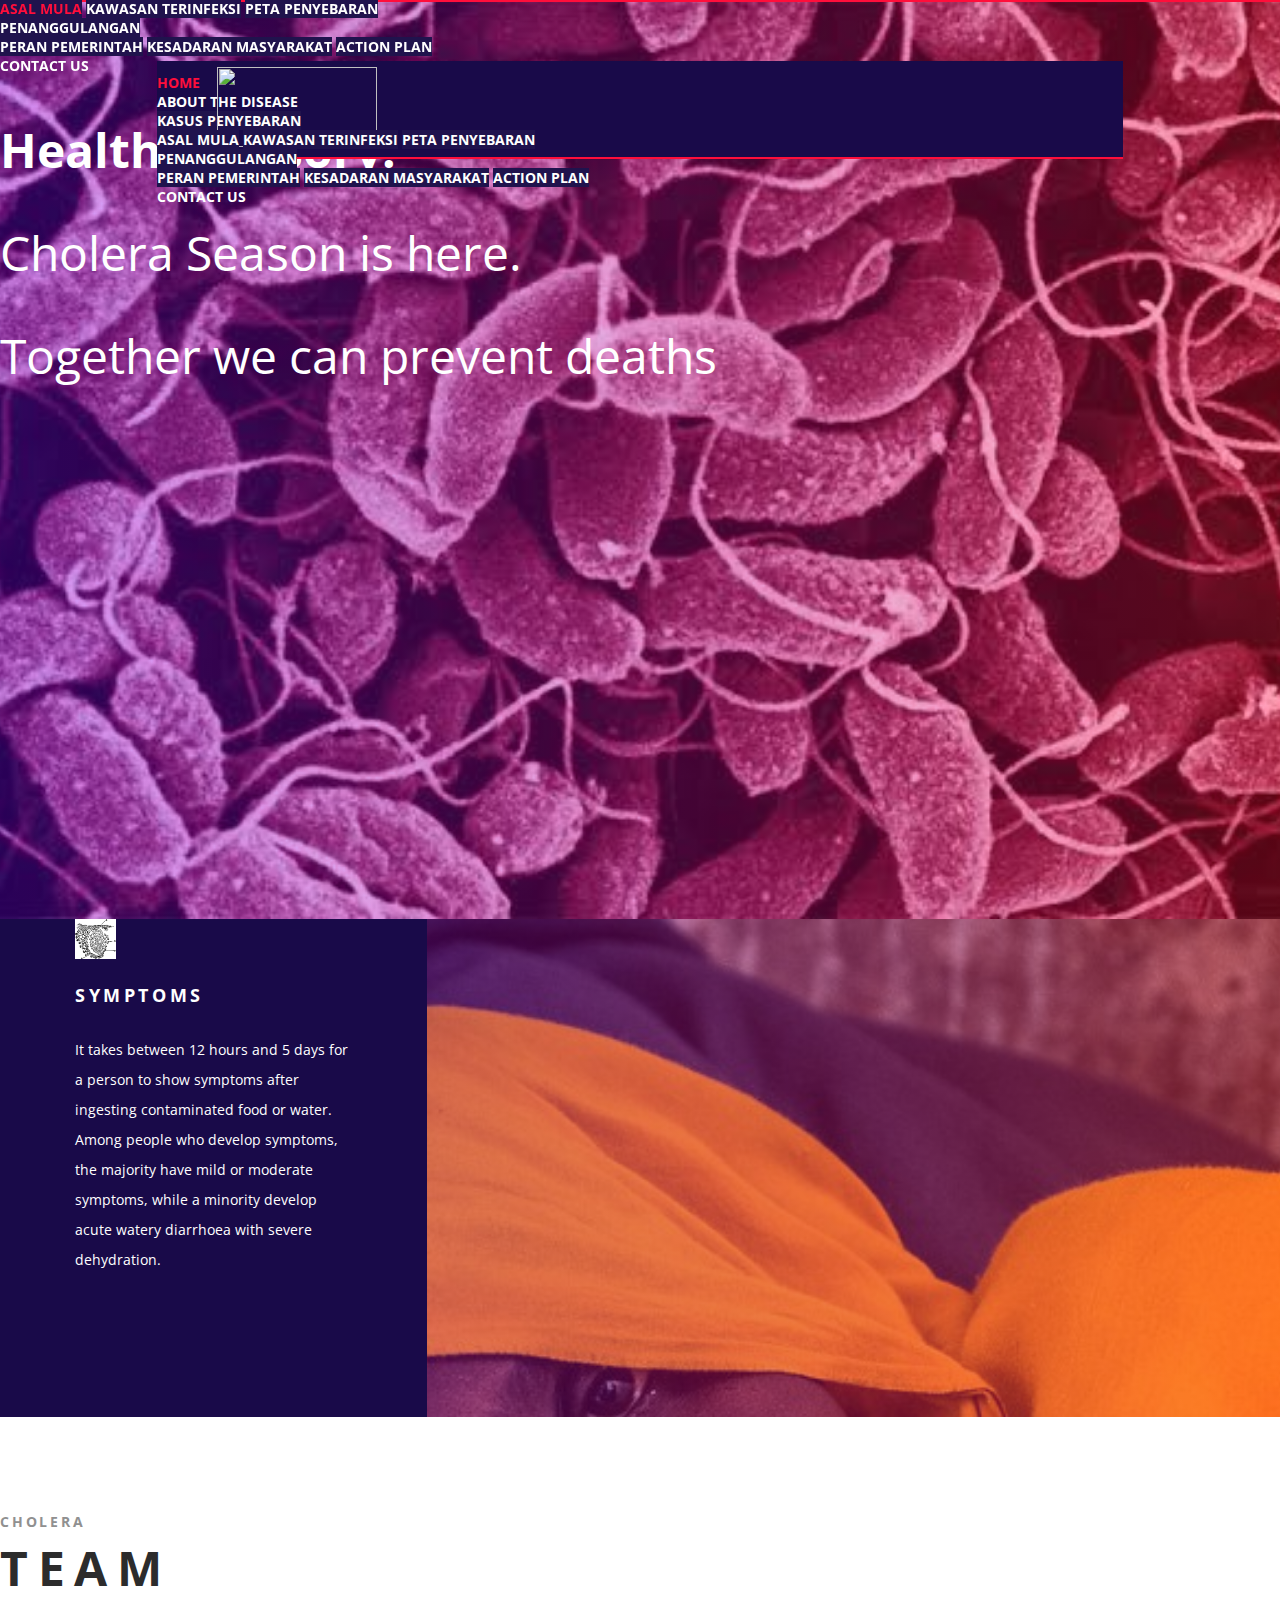
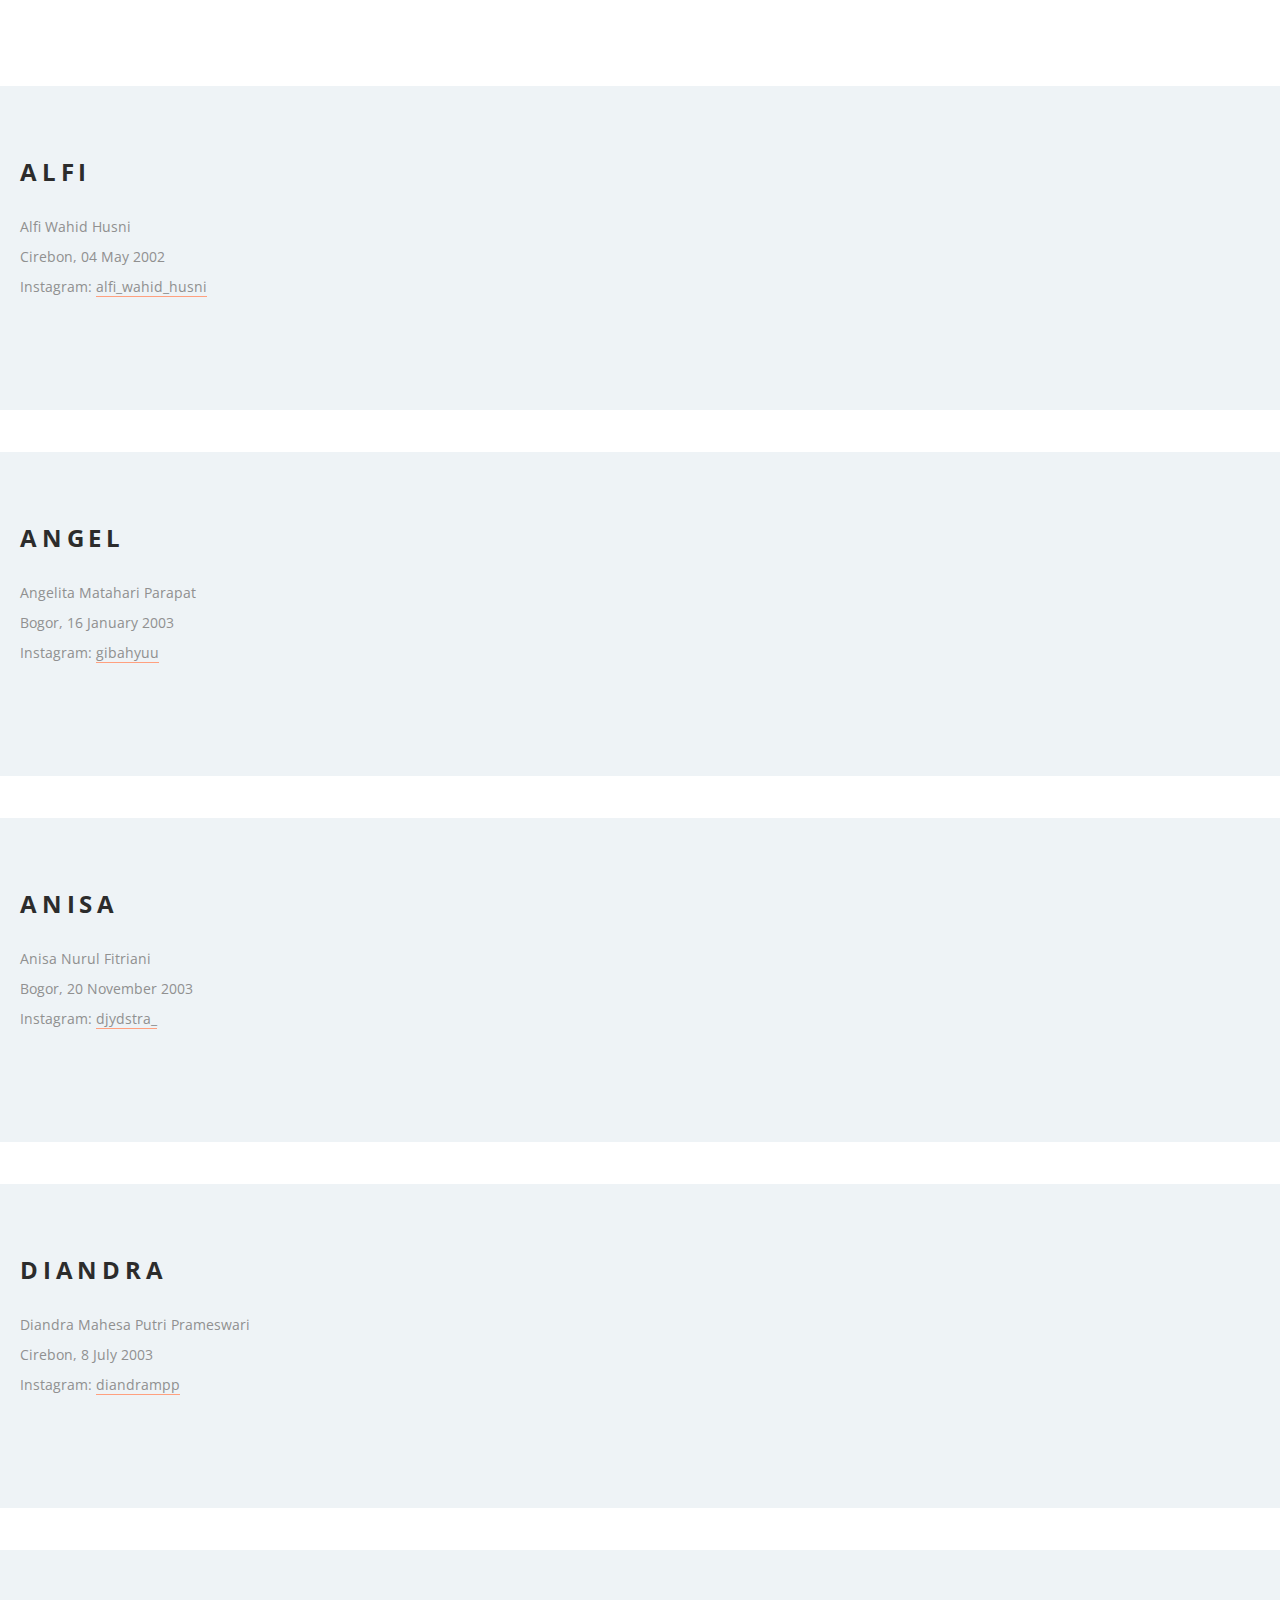
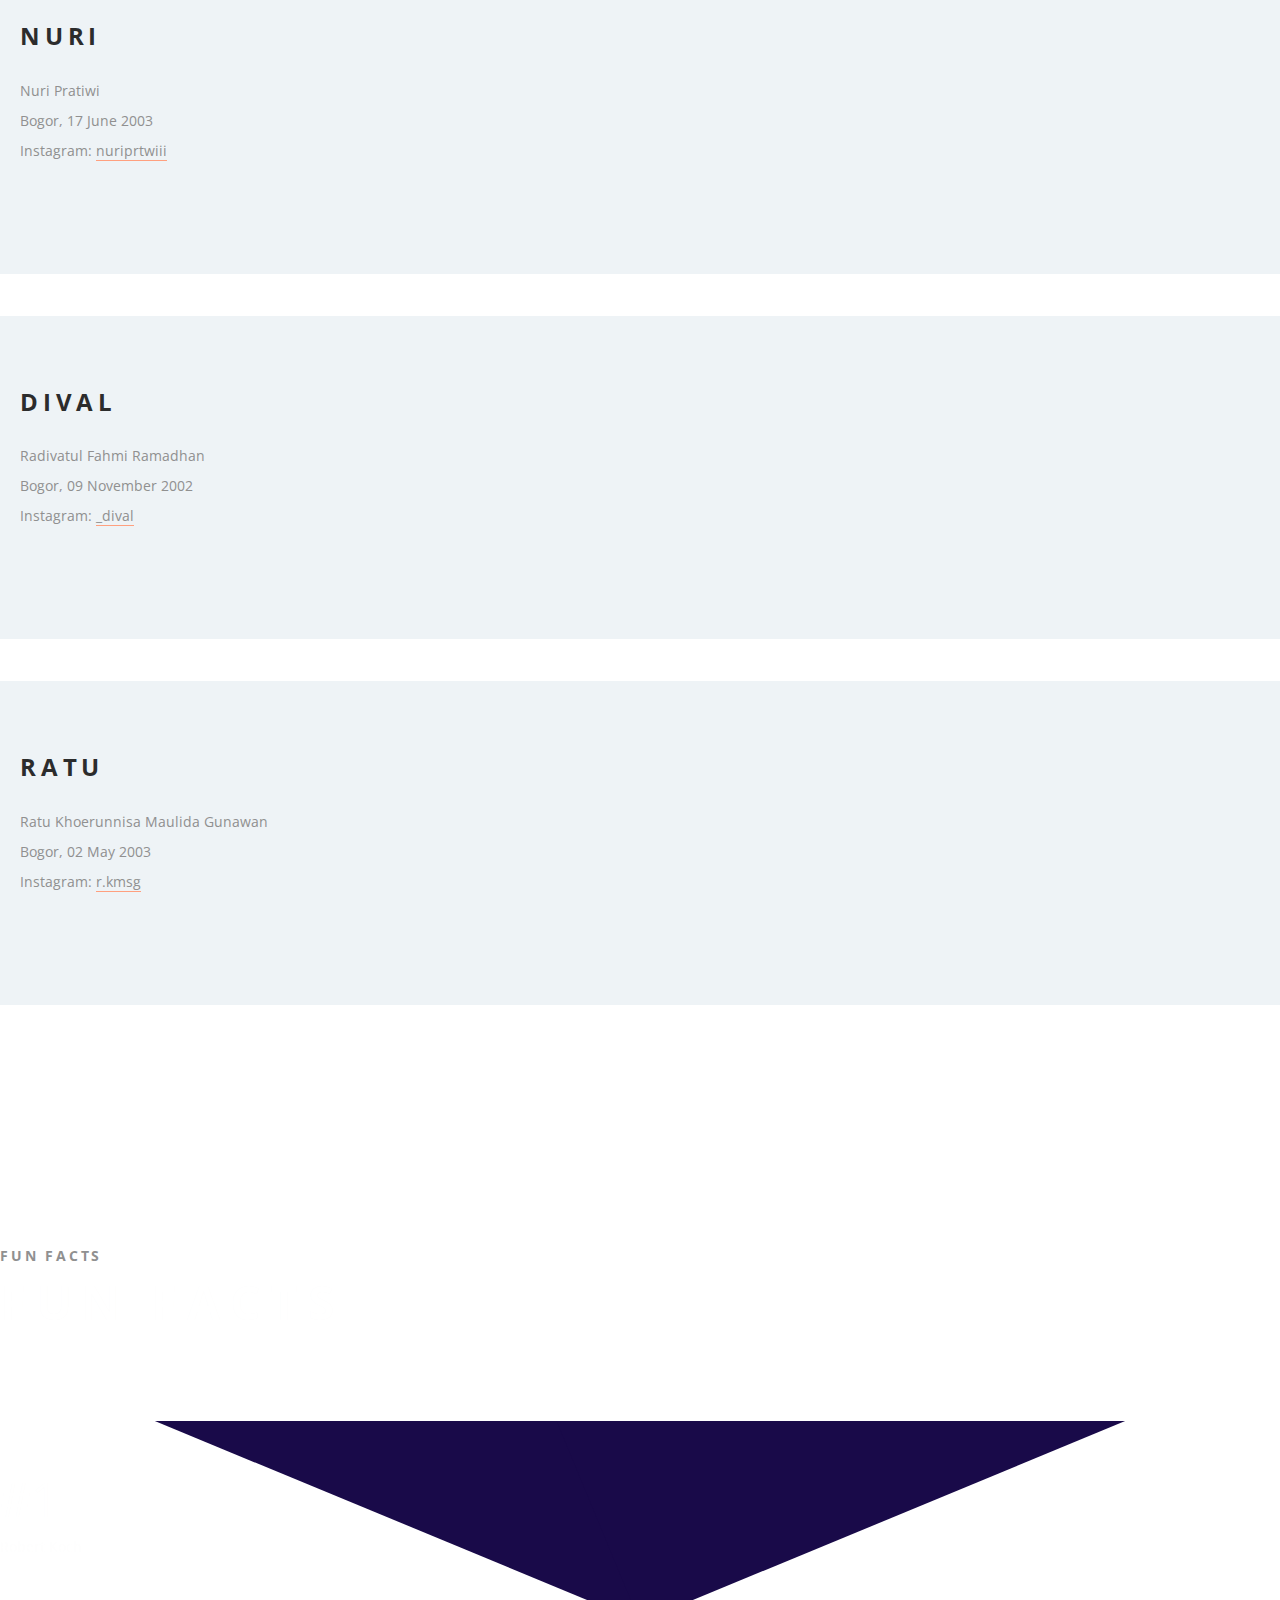
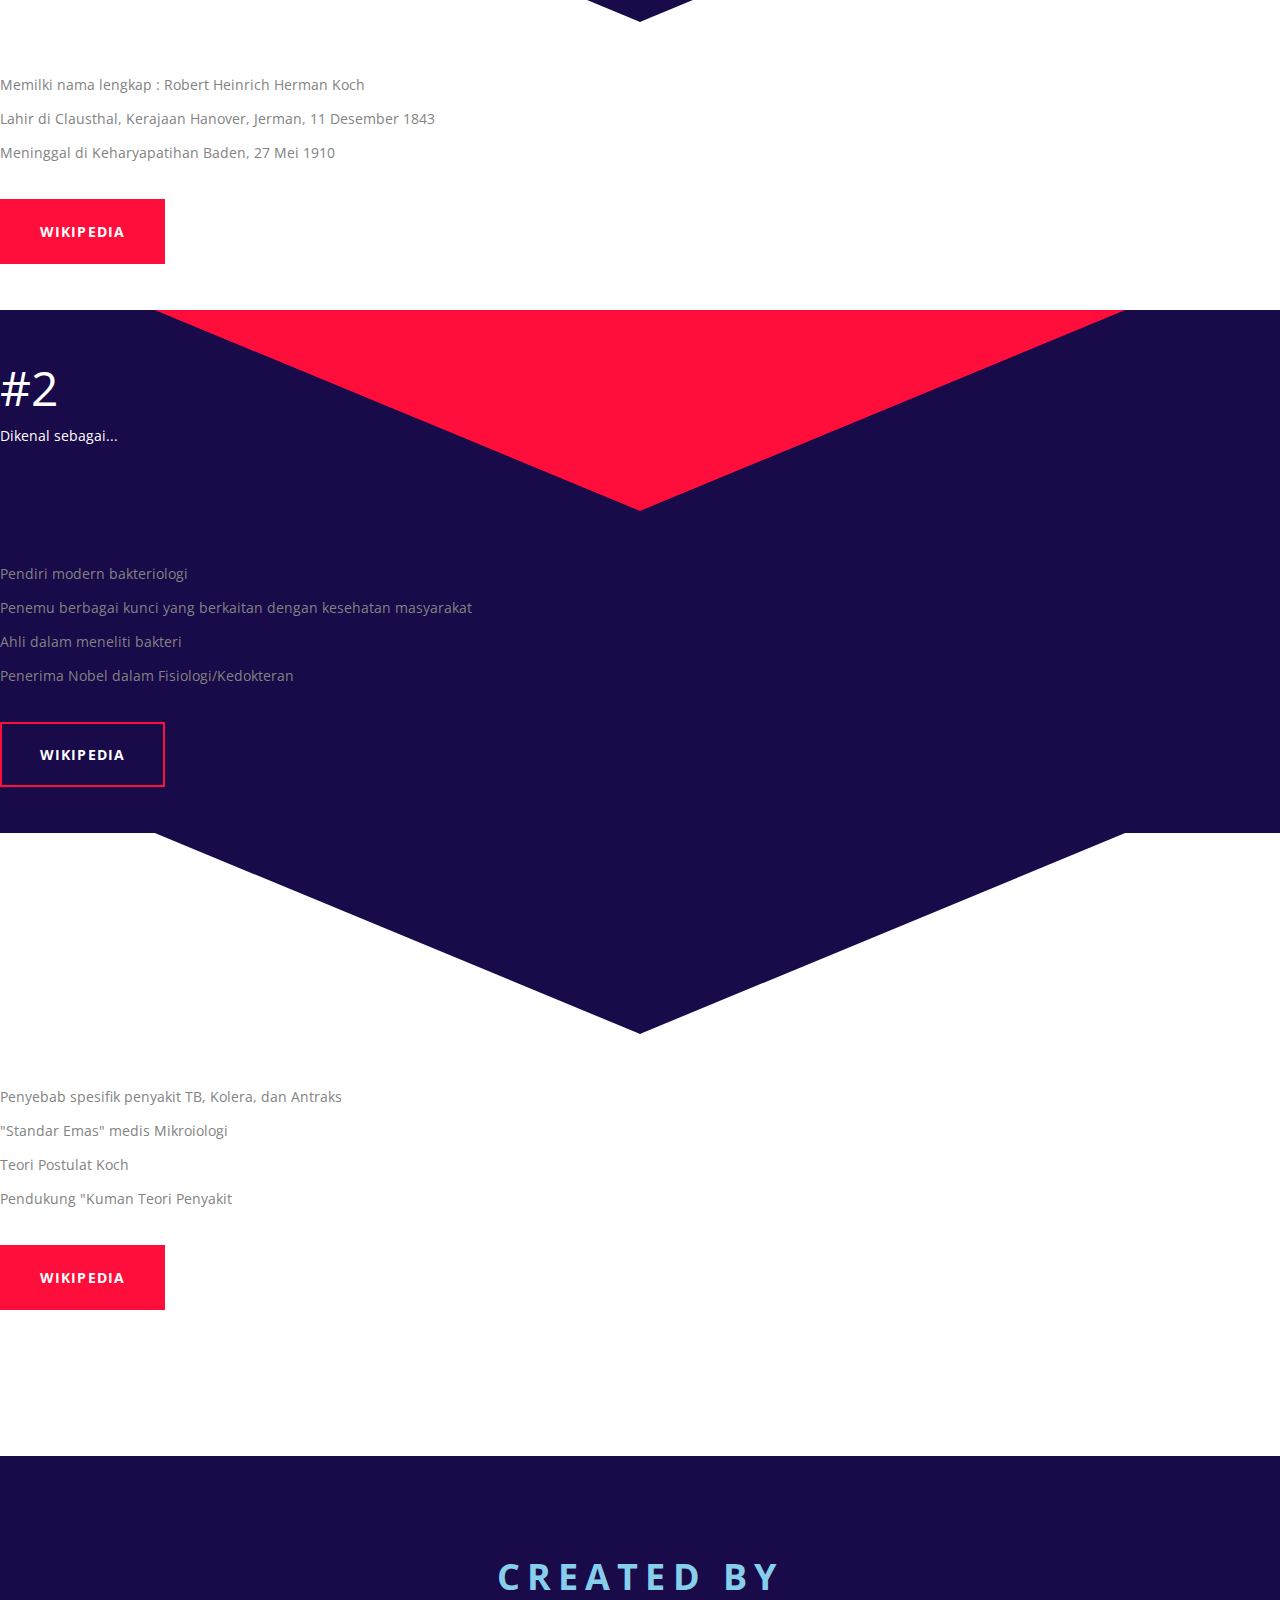
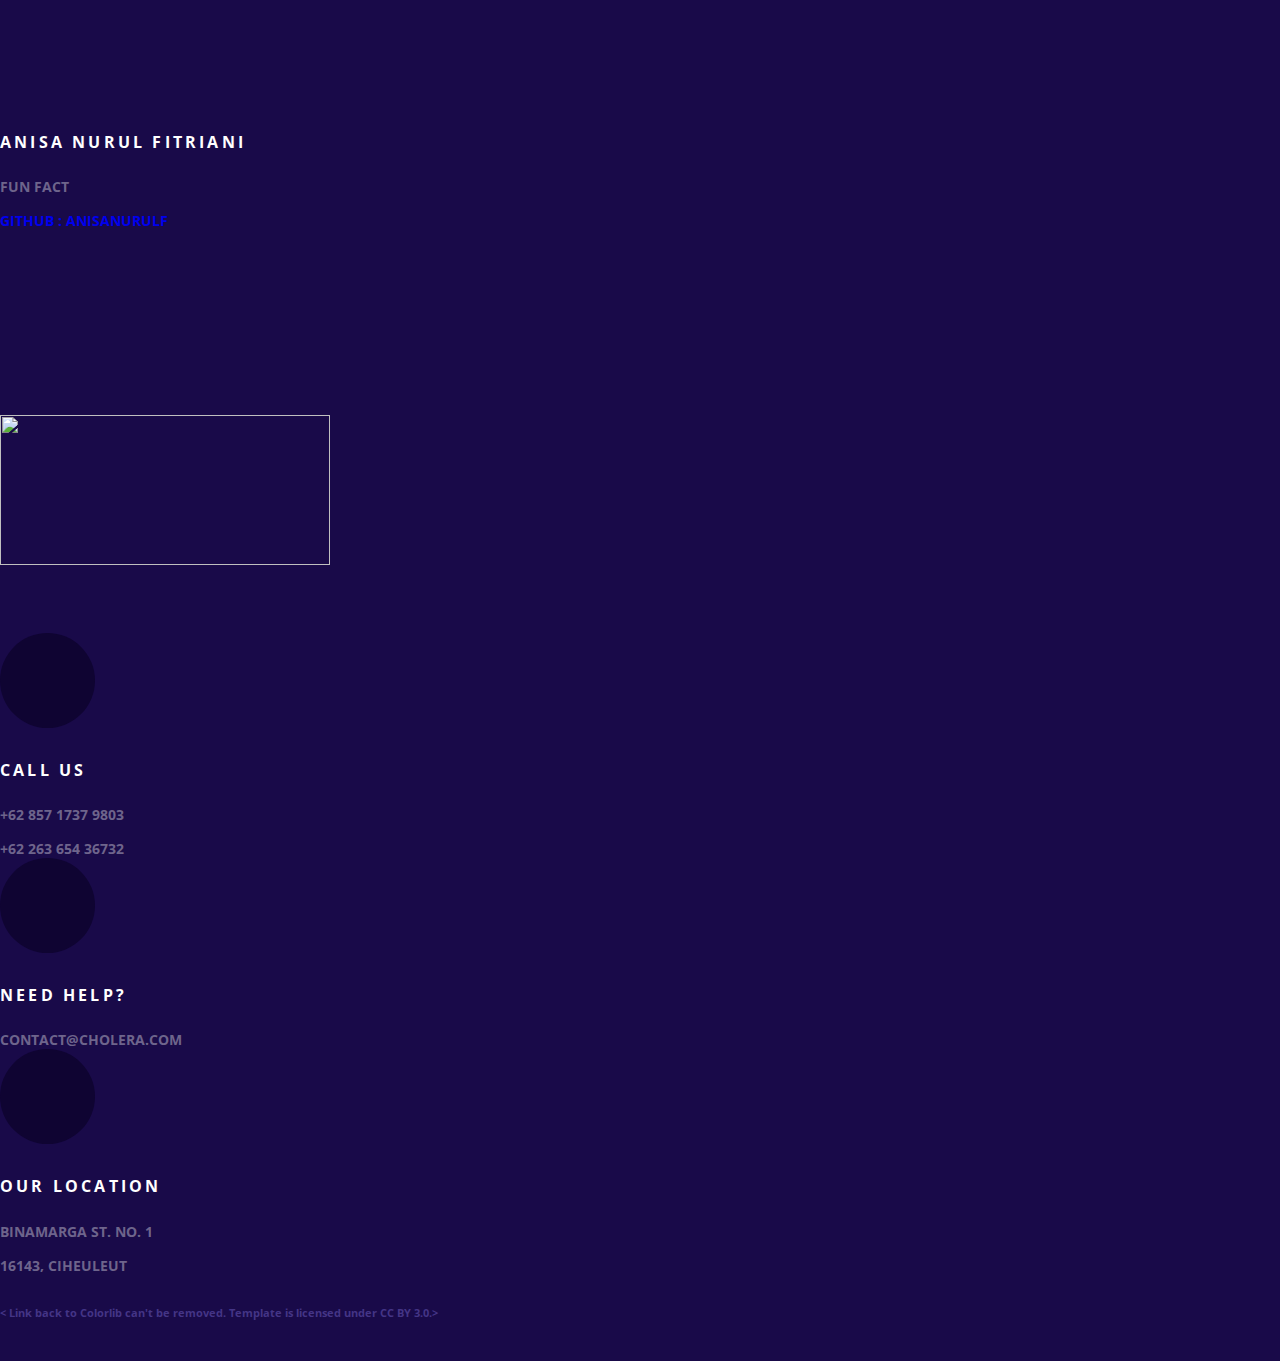
==== index.html @ d87dad6c "Update index.html" ====
<!DOCTYPE html>
<html lang="en">
<head>
<title>Cholera Disease</title>
<meta charset="utf-8">
<meta http-equiv="X-UA-Compatible" content="IE=edge">
<meta name="description" content="Sportify template project">
<meta name="viewport" content="width=device-width, initial-scale=1">
<link rel="stylesheet" type="text/css" href="styles/bootstrap-4.1.2/bootstrap.min.css">
<link href="plugins/font-awesome-4.7.0/css/font-awesome.min.css" rel="stylesheet" type="text/css">
<link rel="stylesheet" type="text/css" href="plugins/OwlCarousel2-2.3.4/owl.carousel.css">
<link rel="stylesheet" type="text/css" href="plugins/OwlCarousel2-2.3.4/owl.theme.default.css">
<link rel="stylesheet" type="text/css" href="plugins/OwlCarousel2-2.3.4/animate.css">
<link rel="stylesheet" type="text/css" href="styles/main_styles.css">
<link rel="stylesheet" type="text/css" href="styles/responsive.css">
</head>
<body>

<div class="super_container">
	
	<!-- Header -->

	<header class="header">
		<div class="header_wrap d-flex flex-row align-items-center justify-content-center">
			
			<!-- Logo -->
			<div class="logo"><a href="#"><img src="images/logo.png" style="height:80px;width:160px"> </a></div>

		
			<!-- Main Nav -->
			<nav class="main_nav">
				<ul class="d-flex flex-row align-items-center justify-content-center">
					<li class="active"><a href="index.html">Home</a></li>
					<li><a href="gejala wabah pencegahan dan pengobatan.html">About the Disease</a></li>
					<li class="nav-item dropdown"><a class="nav-link dropdown-toggle" data-toggle="dropdown" href="#">Kasus Penyebaran</a>
						<div class="dropdown-menu">
							<a class="dropdown-item" href="kasus penyebaran.html" >Asal Mula</a>
							<a class="dropdown-item" href="kawasan terinfeksi.html" >Kawasan Terinfeksi</a>
							<a class="dropdown-item" href="peta wilayah penyebaran.html" >Peta Penyebaran</a>
					<li class="nav-item dropdown"><a class="nav-link dropdown-toggle" data-toggle="dropdown" href="#">Penanggulangan</a>
						<div class="dropdown-menu">
							<a class="dropdown-item" href="penanggulangan2.html" >Peran Pemerintah</a>
							<a class="dropdown-item" href="penanggulangan.html" >Kesadaran Masyarakat</a>
							<a class="dropdown-item" href="penanggulangan3.html" >Action Plan</a>
					<li><a href="behindweb.html">Contact Us</a></li>
				</ul>
			</nav>

						<!-- Social -->
			<div class="social header_social">
				<ul class="d-flex flex-row align-items-center justify-content-start">
					
				</ul>
			</div>

			<!-- Hamburger -->
			<div class="hamburger ml-auto"><i class="fa fa-bars" aria-hidden="true"></i></div>

		</div>
	</header>

	<!-- Fixed Header -->

	<header class="fixed_header">
		<div class="header_wrap d-flex flex-row align-items-center justify-content-center">
			
			<!-- Logo -->
			<div class="logo"><a href="#"><img src="" alt=""></a></div>

			<!-- Main Nav -->
			<nav class="main_nav">
				<ul class="d-flex flex-row align-items-center justify-content-center">
					<li class="active"><a href="index.html">Home</a></li>
					<li><a href="gejala wabah pencegahan dan pengobatan.html">About the Disease</a></li>
					<li class="nav-item dropdown"><a class="nav-link dropdown-toggle" data-toggle="dropdown" href="#">Kasus Penyebaran</a>
						<div class="dropdown-menu">
							<a class="dropdown-item" href="kasus penyebaran.html" >Asal Mula</a>
							<a class="dropdown-item" href="kawasan terinfeksi.html" >Kawasan Terinfeksi</a>
							<a class="dropdown-item" href="peta wilayah penyebaran.html" >Peta Penyebaran</a>
					<li class="nav-item dropdown"><a class="nav-link dropdown-toggle" data-toggle="dropdown" href="#">Penanggulangan</a>
						<div class="dropdown-menu">
							<a class="dropdown-item" href="penanggulangan2.html" >Peran Pemerintah</a>
							<a class="dropdown-item" href="penanggulangan.html" >Kesadaran Masyarakat</a>
							<a class="dropdown-item" href="penanggulangan3.html" >Action Plan</a>
					<li><a href="behindweb.html">Contact Us</a></li>
				</ul>
			</nav>

			<!-- Social -->
			<div class="social header_social">
				<ul class="d-flex flex-row align-items-center justify-content-start">
					
				</ul>
			</div>

			<!-- Hamburger -->
			<div class="hamburger ml-auto"><i class="fa fa-bars" aria-hidden="true"></i></div>

		</div>
	</header>

	<!-- Menu -->

	<div class="menu">
		<div class="menu_door door_left"></div>
		<div class="menu_door door_right"></div>
		<div class="menu_content d-flex flex-column align-items-center justify-content-center">
			<div class="menu_close">close</div>
			<div class="menu_nav_container">
				<nav class="menu_nav text-center">
					<ul>
						<li><a href="index.html">Home</a></li>
					<li class="active"><a href="gejala wabah pencegahan dan pengobatan.html">About the  Disease</a></li>
					<li class="nav-item dropdown"><a class="nav-link dropdown-toggle" data-toggle="dropdown" href="#">Kasus Penyebaran</a>
						<div class="dropdown-menu">
							<a class="dropdown-item" href="kasus penyebaran.html" >Asal Mula</a>
							<a class="dropdown-item" href="kawasan terinfeksi.html" >Kawasan Terinfeksi</a>
							<a class="dropdown-item" href="peta wilayah penyebaran.html" >Peta Penyebaran</a>
					<li class="nav-item dropdown"><a class="nav-link dropdown-toggle" data-toggle="dropdown" href="#">Penanggulangan</a>
						<div class="dropdown-menu">
							<a class="dropdown-item" href="penanggulangan2.html" >Peran Pemerintah</a>
							<a class="dropdown-item" href="penanggulangan.html" >Kesadaran Masyarakat</a>
							<a class="dropdown-item" href="penanggulangan3.html" >Action Plan</a>
					<li><a href="behindweb.html">Contact Us</a></li>
					</ul>
				</nav>
			</div>
			<div class="social menu_social">
				<ul class="d-flex flex-row align-items-center justify-content-start">
					
				</ul>
			</div>
		</div>
	</div>


	<!-- Home -->

	<div class="home">
		
		<!-- Slider -->
		<div class="home_slider_container">
			<div class="owl-carousel owl-theme home_slider">
				
				<!-- Slide -->
				<div class="slide">
					<div class="background_image" style="background-image:url(images/images.jpeg-4.jpg)"></div>
					<div class="home_slider_overlay"></div>
					<div class="slide_wrap d-flex flex-column align-items-start justify-content-center">
						<div class="home_container">
							<div class="container">
								<div class="row">
									<div class="col">
										<div class="home_content active">
											<div class="home_subtitle"></div>
											<div class="home_title">
											<p><b><font size="9" color="white">Health Advisory:</b></font>
											<p><font size="7" color="white">Cholera Season is here.</p></font>
											<p><font size="7" color="white">Together we can prevent deaths</p></font>
											</div>
										</div>
									</div>
								</div>
							</div>
						</div>
					</div>
				</div>

				<!-- Slide -->
				<div class="slide">
					<div class="background_image" style="background-image:url(images/1_BGePkEvdGOGzGuoXQ1GuAw.jpeg.jpg)"></div>
					<div class="home_slider_overlay"></div>
					<div class="slide_wrap d-flex flex-column align-items-start justify-content-center">
						<div class="home_container">
							<div class="container">
								<div class="row">
									<div class="col">
										<div class="home_content">
													<div class="home_title">
												<p><b><font size="6.8" color="white"> About 885 million people are at risk</b></font> <font size="5" color="white"> for disease like diarrhea and cholera</p>
												<font size="5" color="white">According to a report in</font><font size="6.5" color="white"><b> Environmental Research Letters</p></b>
											</div>
										</div>
									</div>
								</div>
							</div>
						</div>
					</div>
				</div>

				<!-- Slide -->
				<div class="slide">
					<div class="background_image" style="background-image:url(images/images.jpeg-6.jpg)"></div>
					<div class="home_slider_overlay"></div>
					<div class="slide_wrap d-flex flex-column align-items-start justify-content-center">
						<div class="home_container">
							<div class="container">
								<div class="row">
									<div class="col">
										<div class="home_content">
											<div class="home_title">
												<p><b><font size="7" color="white"> Cholera is preventable an easely treated,</b></font></p>
												<p><font size="5" color="white">yet it infects millions of people each year </font></p>
												<p><font size="5" color="white">and causes up to 143000 deaths</font></p>
											</div>
										</div>
									</div>
								</div>
							</div>
						</div>
					</div>
				</div>

			</div>
		</div>

	</div>

		<!-- Intro -->



	<div class="intro">
		<div class="intro_boxes_wrap">
			<div class="d-flex flex-row align-items-start justify-content-start flex-wrap">
				
				<!-- Intro Box -->
				<div class="intro_box d-flex flex-column align-items-center justify-content-center text-center">
					<div class="intro_box_icon"><img width="100%" src="images/cholera_germ_25725_md-1.gif" alt=""></div>
					<div class="intro_box_title"><h3>Symptoms</h3></div>
					<div class="intro_box_text">
						<p>It takes between 12 hours and 5 days for a person to show symptoms after ingesting contaminated food or water. Among people who develop symptoms, the majority have mild or moderate symptoms, while a minority develop acute watery diarrhoea with severe dehydration.</p>
					</div>
				</div>

				<!-- Intro Box -->
				<div class="intro_box d-flex flex-column align-items-center justify-content-center text-center">
					<div class="intro_box_icon"><img width="100%" src="images/c_16767_lg.gif" alt=""></div>
					<div class="intro_box_title"><h3>Cholera</h3></div>
					<div class="intro_box_text">
						<p>An extremely virulent disease that can cause severe acute watery diarrhoea caused by ingestion of food or water contaminated with the bacterium Vibrio cholerae. This can lead to death within hours if left untreated.</p>
					</div>
				</div>

				<!-- Intro Box -->
				<div class="intro_box d-flex flex-column align-items-center justify-content-center text-center">
					<div class="intro_box_icon"><img width="100%" src="images/cholera_15704_md.gif" alt=""></div>
					<div class="intro_box_title"><h3>Cases</h3></div>
					<div class="intro_box_text">
						<p>Researchers have estimated that each year there are 1.3 million to 4.0 million cases of cholera, and 21 000 to 143 000 deaths worldwide due to cholera.</p>
					</div>
				</div>

			</div>
		</div>
	</div>
	<!-- CTA -->

	<!-- Classes -->

	<div class="classes">
		<div class="container">
			<div class="row">
				<div class="col">
					<div class="section_title_container text-center">
						<div class="section_subtitle">Cholera</div>
						<div class="section_title"><h1>TEAM</h1></div>
					</div>

					<!-- Classes Slider -->
					<div class="classes_slider_container">
						<div class="owl-carousel owl-theme classes_slider">
							
							<!-- Slide --> 
							<div>
								<div class="classes_slide_wrap">
									<div class="text-center">
										<div class="classes_title"><h3>Alfi</h3></div>
										<div class="classes_text">
											<p>Alfi Wahid Husni</p>
											<p>Cirebon, 04 May 2002</p>
											<P>Instagram: <a href="https://www.instagram.com/alfi_wahid_husni/?hl=en"> alfi_wahid_husni</P></a>
										</div>
										<div class="class_image"><img src="images/Alfi.jpg" alt=""></div>
									</div>
								</div>
							</div>

							<!-- Slide --> 
							<div>
								<div class="classes_slide_wrap">
									<div class="text-center">
										<div class="classes_title"><h3>Angel</h3></div>
										<div class="classes_text">
											<p>Angelita Matahari Parapat</p>
											<p>Bogor, 16 January 2003</p>
											<P>Instagram: <a href="https://www.instagram.com/gibahyuu/?hl=en"> gibahyuu</P></a>
										</div>
										<div class="class_image"><img src="images/angel.jpg" alt=""></div>
									</div>
								</div>
							</div>

							<!-- Slide --> 
							<div>
								<div class="classes_slide_wrap">
									<div class="text-center">
										<div class="classes_title"><h3>Anisa</h3></div>
										<div class="classes_text">
											<p>Anisa Nurul Fitriani </p>
											<p>Bogor, 20 November 2003</p>
											<P>Instagram: <a href="https://www.instagram.com/djydstra_/?hl=en"> djydstra_</P></a>
										</div>
										<div class="class_image"><img src="images/anisa.jpg" alt=""></div>
									</div>
								</div>
							</div>

							<!-- Slide --> 
							<div>
								<div class="classes_slide_wrap">
									<div class="text-center">
										<div class="classes_title"><h3>Diandra</h3></div>
										<div class="classes_text">
											<p>Diandra Mahesa Putri Prameswari</p>
											<p>Cirebon, 8 July 2003</p>
											<P>Instagram: <a href="https://www.instagram.com/diandrampp/?hl=en">diandrampp</P></a>
										</div>
										<div class="class_image"><img src="images/dn.jpg" alt=""></div>
									</div>
								</div>
							</div>

							<!-- Slide --> 
							<div>
								<div class="classes_slide_wrap">
									<div class="text-center">
										<div class="classes_title"><h3>Nuri</h3></div>
										<div class="classes_text">
											<p>Nuri Pratiwi</p>
											<p>Bogor, 17 June 2003</p>
											<P>Instagram: <a href="https://www.instagram.com/nuriprtwiii/?hl=en">nuriprtwiii</P></a>
										</div>
										<div class="class_image"><img src="images/nuri.jpg" alt=""></div>
									</div>
								</div>
							</div>

							<!-- Slide --> 
							<div>
								<div class="classes_slide_wrap">
									<div class="text-center">
										<div class="classes_title"><h3>Dival</h3></div>
										<div class="classes_text">
											<p>Radivatul Fahmi Ramadhan</p>
											<p>Bogor, 09 November 2002</p>
											<P>Instagram: <a href="https://www.instagram.com/_dival/?hl=en"> _dival</P></a>
										</div>
										<div class="class_image"><img src="images/dival.jpg" alt=""></div>
									</div>
								</div>
							</div>
							<!-- Slide --> 
							<div>
								<div class="classes_slide_wrap">
									<div class="text-center">
										<div class="classes_title"><h3>Ratu</h3></div>
										<div class="classes_text">
											<p>Ratu Khoerunnisa Maulida Gunawan</p>
											<p>Bogor, 02 May 2003</p>
											<P>Instagram: <a href="https://www.instagram.com/r.kmsg/?hl=en"> r.kmsg</P></a>
										</div>
										<div class="class_image"><img src="images/ratu.jpg" alt=""></div>
									</div>
								</div>
							</div>
						</div>
					</div>
				</div>
			</div>
		</div>
	</div>

	<!-- Pricing -->

	<div class="pricing">
		<div class="parallax_background parallax-window" data-parallax="scroll" data-image-src="images/funfact.png" data-speed="0.8"></div>
		<div class="container">
			<div class="row">
				<div class="col">
					<div class="section_title_container text-center">
						<div class="section_subtitle">Fun Facts</div>
						<div class="section_title"><h1>FUN FACTS</h1></div>
					</div>
					<div class="pricing_slider_container">
						<div class="owl-carousel owl-theme pricing_slider">
							
							<!-- Slide -->
							<div>
								<div class="pricing_box text-center">
									<div class="pricing_title_box">
										<div>
											<div class="pricing_name"></div>
											<div class="pricing_price">#1</div>
											<div class="pricing_per">Robert Koch</div>
										</div>
									</div>
									<div class="pricing_content">
										<div class="pricing_list">
											<ul>
								
											<li>Memilki nama lengkap : Robert  Heinrich Herman Koch</li>
												<li>Lahir di Clausthal, Kerajaan Hanover, Jerman, 11 Desember 1843 </li>
												<li>Meninggal di Keharyapatihan Baden, 27 Mei 1910</li>
											</ul>
										</div>
										<div class=""><a href="#"></a></div>
										<div class="button pricing_button ml-auto mr-auto"><a href="https://id.wikipedia.org/wiki/Robert_Koch">wikipedia</a></div>
									</div>
								</div>
							</div>

							<!-- Slide -->
							<div>
								<div class="pricing_box text-center pricing_box_alt">
									<div class="pricing_title_box">
										<div>
											<div class="pricing_name"></div>
											<div class="pricing_price">#2<span></span></div>
											<div class="pricing_per">Dikenal sebagai...</div>
										</div>
									</div>
									<div class="pricing_content">
										<div class="pricing_list">
											<ul>
												<li>Pendiri modern bakteriologi</li>
												<li>Penemu berbagai kunci yang berkaitan dengan kesehatan masyarakat</li>
												<li>Ahli dalam meneliti bakteri</li>
												<li>Penerima Nobel dalam Fisiologi/Kedokteran </li>
											</ul>
										</div>
										<div class=""><a href="#"></a></div>
										<div class="button_2 pricing_button ml-auto mr-auto"><a href="https://id.wikipedia.org/wiki/Robert_Koch">Wikipedia</a></div>
									</div>
								</div>
							</div>

							<!-- Slide -->
							<div>
								<div class="pricing_box text-center">
									<div class="pricing_title_box">
										<div>
											<div class="pricing_name"></div>
											<div class="pricing_price">#3<span></span></div>
											<div class="pricing_per">Penemu dari...</div>
										</div>
									</div>
									<div class="pricing_content">
										<div class="pricing_list">
											<ul>
												<li>Penyebab spesifik penyakit TB, Kolera, dan Antraks</li>
												<li>"Standar Emas" medis Mikroiologi</li>
												<li>Teori Postulat Koch </li>
												<li>Pendukung "Kuman Teori Penyakit</li>
											</ul>
										</div>
										<div class=""><a href="#"></a></div>
										<div class="button pricing_button ml-auto mr-auto"><a href="https://id.wikipedia.org/wiki/Robert_Koch">Wikipedia</a></div>
									</div>
								</div>
							</div></div>

		</div>

					</div>
				</div>

			</div>
		</div>
	</div>

	<footer class="footer">
		<div class="footer_content">
			<div class="container">
				<div class="row">
					<div class="col">
						<center> <h2 style="color : skyblue"> Created By </h2> </center>
					</div>
				</div>
				<div class="row footer_row">
						<div class="col-lg-4 footer_col"></div>
					<div class="col-lg-4 footer_col">
						<div class="footer_item text-center">
							<div class="align-items-center justify-content-center ml-auto mr-auto">
								<div><img src="image/2. ANISA NURUL FITRIANI.JPG" width="200px" alt=""></div>
							</div>
							<div class="footer_title">Anisa Nurul Fitriani</div>
							<div class="footer_list">
								<ul>
									<li>Fun fact</li>
									<li><a href="https://github.com/anisanurulf" target="_blank" >  GitHub : anisanurulf</a> </li>
								</ul>
							</div>
						</div>
					</div>
									
								
								
							
						
					
					<div class="col-lg-4 footer_col"></div>
				</div>
			</div>
		</div>
		<div class="footer_bar d-flex flex-row align-items-center justify-content-center">
			<div class="copyright"><!-- Link back to Colorlib can't be removed. Template is licensed under CC BY 3.0. -->

<!-- Link back to Colorlib can't be removed. Template is licensed under CC BY 3.0. --></div>
		</div>

	<!-- Footer -->

	<footer class="footer">
		<div class="footer_content">
			<div class="container">
				<div class="row">
					<div class="col">
						<div class="footer_logo text-center"><a href="#"><img src="images/logo.png" style="height:150px;width:330px"></a></div>
					</div>
				</div>
				<div class="row footer_row">
					<div class="col-lg-4 footer_col">
						<div class="footer_item text-center">
							<div class="footer_icon d-flex flex-column align-items-center justify-content-center ml-auto mr-auto">
								<div><img src="images/phone.png" alt=""></div>
							</div>
							<div class="footer_title">Call Us</div>
							<div class="footer_list">
								<ul>
									<li>+62 857 1737 9803</li>
									<li>+62 263 654 36732</li>
								</ul>
							</div>
							</div>
						</div>
					<div class="col-lg-4 footer_col">
						<div class="footer_item text-center">
							<div class="footer_icon d-flex flex-column align-items-center justify-content-center ml-auto mr-auto">
								<div><img src="images/mail.png" alt=""></div>
							</div>
							<div class="footer_title">need help?</div>
							<div class="footer_list">
								<ul>
									<li>contact@cholera.com</li>
								</ul>
							</div>
						</div>
					</div>
					<div class="col-lg-4 footer_col">
						<div class="footer_item text-center">
							<div class="footer_icon d-flex flex-column align-items-center justify-content-center ml-auto mr-auto">
								<div><img src="images/contact.png" alt=""></div>
							</div>
							<div class="footer_title">our location</div>
							<div class="footer_list">
								<ul>
									<li>Binamarga St. No. 1</li>
									<li>16143, Ciheuleut</li>
								</ul>
							</div>
						</div>
					</div>
				</div>
			</div>
		</div>
		<div class="footer_bar d-flex flex-row align-items-center justify-content-center">
	
			<div class="copyright">< Link back to Colorlib can't be removed. Template is licensed under CC BY 3.0.>

<Link back to Colorlib can't be removed. Template is licensed under CC BY 3.0.></div>
		</div>
	</footer>
</div>

<script src="js/jquery-3.3.1.min.js"></script>
<script src="styles/bootstrap-4.1.2/popper.js"></script>
<script src="styles/bootstrap-4.1.2/bootstrap.min.js"></script>
<script src="plugins/greensock/TweenMax.min.js"></script>
<script src="plugins/greensock/TimelineMax.min.js"></script>
<script src="plugins/scrollmagic/ScrollMagic.min.js"></script>
<script src="plugins/greensock/animation.gsap.min.js"></script>
<script src="plugins/greensock/ScrollToPlugin.min.js"></script>
<script src="plugins/OwlCarousel2-2.3.4/owl.carousel.js"></script>
<script src="plugins/easing/easing.js"></script>
<script src="plugins/progressbar/progressbar.min.js"></script>
<script src="plugins/parallax-js-master/parallax.min.js"></script>
<script src="js/custom.js"></script>
</body>
</html>
---- styles/main_styles.css ----
@charset "utf-8";
/* CSS Document */

/******************************

[Table of Contents]

1. Fonts
2. Body and some general stuff
3. Header
4. Menu
5. Home
6. Intro
7. About
8. Quote
9. CTA
10. Classes
11. Pricing
12. Footer


******************************/

/***********
1. Fonts
***********/

@import url('https://fonts.googleapis.com/css?family=Open+Sans:300,400,600,600i,700,800');

/*********************************
2. Body and some general stuff
*********************************/

*
{
	margin: 0;
	padding: 0;
	-webkit-font-smoothing: antialiased;
	-webkit-text-shadow: rgba(0,0,0,.01) 0 0 1px;
	text-shadow: rgba(0,0,0,.01) 0 0 1px;
}
body
{
	font-family: 'Open Sans', sans-serif;
	font-size: 14px;
	font-weight: 400;
	background: #FFFFFF;
	color: #a5a5a5;
}
div
{
	display: block;
	position: relative;
	-webkit-box-sizing: border-box;
    -moz-box-sizing: border-box;
    box-sizing: border-box;
}
ul
{
	list-style: none;
	margin-bottom: 0px;
}
p
{
	font-family: 'Open Sans', sans-serif;
	font-size: 14px;
	line-height: 2.145;
	font-weight: 400;
	color: #909090;
	-webkit-font-smoothing: antialiased;
	-webkit-text-shadow: rgba(0,0,0,.01) 0 0 1px;
	text-shadow: rgba(0,0,0,.01) 0 0 1px;
}
p a
{
	display: inline;
	position: relative;
	color: inherit;
	border-bottom: solid 1px #ffa07f;
	-webkit-transition: all 200ms ease;
	-moz-transition: all 200ms ease;
	-ms-transition: all 200ms ease;
	-o-transition: all 200ms ease;
	transition: all 200ms ease;
}
p:last-of-type
{
	margin-bottom: 0;
}
a
{
	-webkit-transition: all 200ms ease;
	-moz-transition: all 200ms ease;
	-ms-transition: all 200ms ease;
	-o-transition: all 200ms ease;
	transition: all 200ms ease;
}
a, a:hover, a:visited, a:active, a:link
{
	text-decoration: none;
	-webkit-font-smoothing: antialiased;
	-webkit-text-shadow: rgba(0,0,0,.01) 0 0 1px;
	text-shadow: rgba(0,0,0,.01) 0 0 1px;
}
p a:active
{
	position: relative;
	color: #FF6347;
}
p a:hover
{
	color: #FFFFFF;
	background: #ffa07f;
}
p a:hover::after
{
	opacity: 0.2;
}
h1{font-size: 48px;}
h2{font-size: 36px;}
h3{font-size: 24px;}
h4{font-size: 18px;}
h5{font-size: 14px;}
h1, h2, h3, h4, h5, h6
{
	font-family: 'Open Sans', sans-serif;
	-webkit-font-smoothing: antialiased;
	-webkit-text-shadow: rgba(0,0,0,.01) 0 0 1px;
	text-shadow: rgba(0,0,0,.01) 0 0 1px;
	line-height: 1.2;
	margin-bottom: 0;
	color: #2c2c2c;
	font-weight: 700;
	text-transform: uppercase;
	letter-spacing: 0.2em;
}
img
{
	max-width: 100%;
}
button:active
{
	outline: none;
}
.form-control
{
	color: #db5246;
}
section
{
	display: block;
	position: relative;
	box-sizing: border-box;
}
.clear
{
	clear: both;
}
.clearfix::before, .clearfix::after
{
	content: "";
	display: table;
}
.clearfix::after
{
	clear: both;
}
.clearfix
{
	zoom: 1;
}
.float_left
{
	float: left;
}
.float_right
{
	float: right;
}
.trans_200
{
	-webkit-transition: all 200ms ease;
	-moz-transition: all 200ms ease;
	-ms-transition: all 200ms ease;
	-o-transition: all 200ms ease;
	transition: all 200ms ease;
}
.trans_300
{
	-webkit-transition: all 300ms ease;
	-moz-transition: all 300ms ease;
	-ms-transition: all 300ms ease;
	-o-transition: all 300ms ease;
	transition: all 300ms ease;
}
.trans_400
{
	-webkit-transition: all 400ms ease;
	-moz-transition: all 400ms ease;
	-ms-transition: all 400ms ease;
	-o-transition: all 400ms ease;
	transition: all 400ms ease;
}
.trans_500
{
	-webkit-transition: all 500ms ease;
	-moz-transition: all 500ms ease;
	-ms-transition: all 500ms ease;
	-o-transition: all 500ms ease;
	transition: all 500ms ease;
}
.fill_height
{
	height: 100%;
}
.super_container
{
	width: 100%;
	overflow: hidden;
}
.prlx_parent
{
	overflow: hidden;
}
.prlx
{
	height: 130% !important;
}
.parallax-window
{
    min-height: 400px;
    background: transparent;
}
.parallax_background
{
	position: absolute;
	top: 0;
	left: 0;
	width: 100%;
	height: 100%;
}
.background_image
{
	position: absolute;
	top: 0;
	left: 0;
	width: 100%;
	height: 100%;
	background-repeat: no-repeat;
	background-size: cover;
	background-position: center center;
}
.nopadding
{
	padding: 0px !important;
}
.owl-carousel,
.owl-carousel .owl-stage-outer,
.owl-carousel .owl-stage,
.owl-carousel .owl-item
{
	height: 100%;
}
.slide
{
	height: 100%;
}
.button
{
	width: 186px;
	height: 65px;
	background: transparent;
	text-align: center;
	border: solid 2px #ff0e3b;
	overflow: hidden;
	-webkit-transition: all 200ms ease;
	-moz-transition: all 200ms ease;
	-ms-transition: all 200ms ease;
	-o-transition: all 200ms ease;
	transition: all 200ms ease;
}
.button::before
{
	display: block;
	position: absolute;
	top: 50%;
	left: 50%;
	-webkit-transform: translate(-50%, -50%) rotate(-45deg);
	-moz-transform: translate(-50%, -50%) rotate(-45deg);
	-ms-transform: translate(-50%, -50%) rotate(-45deg);
	-o-transform: translate(-50%, -50%) rotate(-45deg);
	transform: translate(-50%, -50%) rotate(-45deg);
	-webkit-transform-origin: center center;
	transform-origin: center center;
	width: 130%;
	height: 320%;
	background: #ff0e3b;
	content: '';
	z-index: 0;
	-webkit-transition: all 600ms ease;
	-moz-transition: all 600ms ease;
	-ms-transition: all 600ms ease;
	-o-transition: all 600ms ease;
	transition: all 600ms ease;
}
.button::after
{
	display: block;
	position: absolute;
	right: -15px;
	bottom: -15px;
	width: 30px;
	height: 30px;
	background: #ff0e3b;
	content: '';
	transform: rotate(-45deg);
}
.button a
{
	display: block;
	position: relative;
	height: 100%;
	font-size: 14px;
	font-weight: 700;
	color: #ffffff;
	letter-spacing: 0.075em;
	line-height: 61px;
	text-transform: uppercase;
	-webkit-transition: all 400ms ease;
	-moz-transition: all 400ms ease;
	-ms-transition: all 400ms ease;
	-o-transition: all 400ms ease;
	transition: all 400ms ease;
}
.button:hover::before
{
	top: 160%;
	left: 160%;
}
.button:hover a
{
	color: #ff0e3b;
}
.button_2
{
	width: 186px;
	height: 65px;
	background: transparent;
	text-align: center;
	border: solid 2px #ff0e3b;
	overflow: hidden;
	-webkit-transition: all 200ms ease;
	-moz-transition: all 200ms ease;
	-ms-transition: all 200ms ease;
	-o-transition: all 200ms ease;
	transition: all 200ms ease;
}
.button_2 a
{
	display: block;
	position: relative;
	height: 100%;
	font-size: 14px;
	font-weight: 700;
	color: #ffffff;
	letter-spacing: 0.075em;
	line-height: 61px;
	text-transform: uppercase;
	-webkit-transition: all 400ms ease;
	-moz-transition: all 400ms ease;
	-ms-transition: all 400ms ease;
	-o-transition: all 400ms ease;
	transition: all 400ms ease;
}
.button_2:hover
{
	background: #ff0e3b;
}
.section_subtitle
{
	font-size: 14px;
	font-weight: 700;
	color: #909090;
	text-transform: uppercase;
	letter-spacing: 0.2em;
	line-height: 1.2;
}
.section_title
{
	margin-top: 8px;
}

/*********************************
3. Header
*********************************/

.header
{
	position: absolute;
	left: 157px;
	top: 61px;
	width: calc(100% - 314px);
	height: 96px;
	background: #190a49;
	z-index: 100;
	border-bottom: solid 2px #ff0e3b;
}
.header_wrap
{
	width: 100%;
	height: 100%;
	padding-top: 12px;
}
.logo
{
	position: absolute;
	top: 50%;
	-webkit-transform: translateY(-50%);
	-moz-transform: translateY(-50%);
	-ms-transform: translateY(-50%);
	-o-transform: translateY(-50%);
	transform: translateY(-50%);
	left: 60px;
}
.main_nav ul li:not(:last-of-type)
{
	margin-right: 52px;
}
.main_nav ul li a
{
	font-size: 14px;
	font-weight: 700;
	color: #ffffff;
	text-transform: uppercase;
}
.main_nav ul li a:hover,
.main_nav ul li.active a
{
	color: #ff0e3b;
}
.main_nav ul li.dropdown a
{
	background-color: #20134d
}
.header_social
{
	position: absolute;
	top: 50%;
	-webkit-transform: translateY(-50%);
	-moz-transform: translateY(-50%);
	-ms-transform: translateY(-50%);
	-o-transform: translateY(-50%);
	transform: translateY(-50%);
	right: 53px;
	padding-top: 12px;
}
.social ul li
{
	position: relative;
}
.social ul li:not(:last-of-type)
{
	margin-right: 22px;
}
.social ul li a
{
	display: block;
	position: relative;
	height: 100%;
	padding: 5px;
}
.social ul li a i
{
	color: #ffffff;
	font-size: 14px;
	-webkit-transition: all 200ms ease;
	-moz-transition: all 200ms ease;
	-ms-transition: all 200ms ease;
	-o-transition: all 200ms ease;
	transition: all 200ms ease;
}
.social ul li a:hover i
{
	color: #ff0e3b;
}
.fixed_header
{
	position: fixed;
	top: -70px;
	left: 0;
	width: 100%;
	height: 70px;
	background: #190a49;
	border-bottom: solid 2px #ff0e3b;
	z-index: 100;
	-webkit-transition: all 400ms ease;
	-moz-transition: all 400ms ease;
	-ms-transition: all 400ms ease;
	-o-transition: all 400ms ease;
	transition: all 400ms ease;
}
.fixed_header.scrolled
{
	top: 0;
}
.hamburger
{
	display: none;
	padding: 5px;
	cursor: pointer;
}
.hamburger i
{
	font-size: 22px;
	color: #ffffff;
	-webkit-transition: all 200ms ease;
	-moz-transition: all 200ms ease;
	-ms-transition: all 200ms ease;
	-o-transition: all 200ms ease;
	transition: all 200ms ease;
}
.hamburger:hover i
{
	color: #ff0e3b;
}

/*********************************
4. Menu
*********************************/

.menu
{
	position: fixed;
	top: 0;
	left: 0;
	width: 100vw;
	height: 100vh;
	visibility: hidden;
	opacity: 0;
	z-index: 101;
}
.menu_door
{
	position: absolute;
	top: 0;
	width: 0;
	height: 100%;
	background: rgba(25,10,73,0.9);
}
.door_left
{
	right: 50%;
}
.door_right
{
	left: 50%;
}
.menu_content
{
	width: 100%;
	height: 100%;
	opacity: 0;
}
.menu_close
{
	position: absolute;
	top: 60px;
	right: 60px;
	font-size: 12px;
	font-weight: 700;
	color: #ffffff;
	text-transform: uppercase;
	letter-spacing: 0.2em;
	cursor: pointer;
	-webkit-transition: all 200ms ease;
	-moz-transition: all 200ms ease;
	-ms-transition: all 200ms ease;
	-o-transition: all 200ms ease;
	transition: all 200ms ease;
}
.menu_close:hover
{
	color: #ff0e3b;
}
.menu_nav ul li:not(:last-of-type)
{
	margin-bottom: 5px;
}
.menu_nav ul li a
{
	font-size: 30px;
	font-weight: 700;
	color: #ffffff;
	text-transform: uppercase;
	letter-spacing: 0.2em;
}
.menu_nav ul li a:hover
{
	color: #ff0e3b;
}
.menu_social
{
	position: absolute;
	bottom: 30px;
	left: 50%;
	-webkit-transform: translateX(-50%);
	-moz-transform: translateX(-50%);
	-ms-transform: translateX(-50%);
	-o-transform: translateX(-50%);
	transform: translateX(-50%);
}

/*********************************
5. Home
*********************************/

.home
{
	width: 100%;
	height: 919px;
}
.home_slider_overlay
{
	position: absolute;
	top: 0;
	left: 0;
	width: 100%;
	height: 100%;
	background-color: #7800ff;
	background-image: linear-gradient(to right, rgba(120,0,255,0.34), rgba(255,14,59,0.34));
	background: #7800ff;
	background: linear-gradient(to right, rgba(120,0,255,0.34), rgba(255,14,59,0.34));
}
.home_slider_container
{
	height: 100%;
}
.slide_wrap
{
	width: 100%;
	height: 100%;
	padding-top: 90px;
}
.home_container
{
	width: 100%;
}
.home_content
{
	opacity: 0;
	-webkit-transition: all 2000ms 500ms ease;
	-moz-transition: all 2000ms 500ms ease;
	-ms-transition: all 2000ms 500ms ease;
	-o-transition: all 2000ms 500ms ease;
	transition: all 2000ms 500ms ease;
}
.home_content.active
{
	opacity: 1;
}
.home_subtitle
{
	font-size: 18px;
	font-weight: 700;
	color: #ffffff;
	text-transform: uppercase;
	letter-spacing: 0.2em;
	line-height: 1.2;
	padding-left: 6px;
}
.home_title
{
	margin-top: 9px;
}
.home_title h1
{
	font-size: 72px;
	font-weight: 300;
	color: #ffffff;
	text-transform: uppercase;
	letter-spacing: 0.2em;
}
.home_title h1:not(:last-of-type)
{
	margin-bottom: -6px;
}
.home_title h1 span
{
	font-weight: 700;
}
.home_button
{
	margin-left: 9px;
	margin-top: 37px;
}
.home_slider .owl-dots
{
	position: absolute;
	left: calc((100% - 1102px) / 2);
	bottom: 36px;
	z-index: 100;
}
.home_slider .owl-dots .owl-dot
{
	outline: none;
	border-radius: 50%;
	-webkit-transition: all 200ms ease;
	-moz-transition: all 200ms ease;
	-ms-transition: all 200ms ease;
	-o-transition: all 200ms ease;
	transition: all 200ms ease;
}
.home_slider .owl-dots .owl-dot span
{
	position: relative;
	background: transparent;
	width: auto;
	height: auto;
	font-size: 16px;
	font-weight: 300;
	color: #ffffff;
}
.home_slider .owl-dots .owl-dot:hover span
{
	background: transparent;
}
.home_slider .owl-dots .owl-dot:not(.active):hover span::after
{
	color: #ff0e3b;
}
.home_slider .owl-dots .owl-dot.active
{
	background: #ff0e3b;
	width: 44px;
	height: 44px;
	margin-right: 6px;
}
.home_slider .owl-dots .owl-dot.active span
{
	background: transparent;
}
.home_slider .owl-dots .owl-dot span::after
{
	display: block;
	position: relative;
	color: #ffffff;
}
.home_slider .owl-dots .owl-dot:first-child span::after
{
	content: '01.';
}
.home_slider .owl-dots .owl-dot:nth-child(2) span::after
{
	content: '02.';
}
.home_slider .owl-dots .owl-dot:nth-child(3) span::after
{
	content: '03.';
}
.home_slider .owl-dots .owl-dot:nth-child(4) span::after
{
	content: '04.';
}
.home_slider .owl-dots .owl-dot:nth-child(5) span::after
{
	content: '05.';
}
.home_slider .owl-dots .owl-dot:nth-child(6) span::after
{
	content: '06.';
}
.home_slider .owl-dots .owl-dot:nth-child(7) span::after
{
	content: '07.';
}
.home_slider .owl-dots .owl-dot:nth-child(8) span::after
{
	content: '08.';
}
.home_slider .owl-dots .owl-dot:nth-child(9) span::after
{
	content: '09.';
}
.home_slider .owl-dots .owl-dot:nth-child(10) span::after
{
	content: '10.';
}

/*********************************
6. Intro
*********************************/

.intro
{

}
.intro_boxes_wrap
{
	width: 100%;
}
.intro_boxes_wrap > div
{
	width: 100%;
	height: 498px;
}
.intro_box
{
	width: calc(100% / 3);
	height: 100%;
	padding-left: 75px;
	padding-right: 75px;
}
.intro_box:first-child
{
	background: #190a49;
}
.intro_box:nth-child(2)
{
	background: #3c098d;
}
.intro_box:nth-child(3)
{
	background: #ff0e3b;
}
.intro_box_icon
{
	width: 41px;
	height: 41px;
}
.intro_box_icon img
{
	max-height: 100%;
}
.intro_box_title
{
	margin-top: 25px;
}
.intro_box_title h3
{
	font-size: 18px;
	font-weight: 700;
	color: #ffffff;
	text-transform: uppercase;
	letter-spacing: 0.2em;
}
.intro_box_text
{
	margin-top: 28px;
}
.intro_box_text p
{
	color: #ffffff;
}

/*********************************
7. About
*********************************/

.about
{
	background: #ffffff;
	padding-top: 96px;
	padding-bottom: 99px;
}
.about_text
{
	margin-top: 25px;
	padding-right: 75px;
}
.about_button
{
	margin-top: 36px;
}
.about_image
{
	padding-top: 8px;
}

/*********************************
8. Quote
*********************************/

.quote
{
	background: #ffffff;
	padding-bottom: 97px;
}
.quote_content
{
	border-top: solid 1px #dfddeb;
	padding-top: 87px;
}
.quote_content p
{
	font-size: 36px;
	font-weight: 600;
	font-style: italic;
	color: #2c2c2c;
	line-height: 1.4444;
}
.quote_author
{
	font-size: 18px;
	font-weight: 700;
	color: #2c2c2c;
	margin-top: 42px;
}

/*********************************
9. CTA
*********************************/

.cta
{
	background: #190a49;
}
.cta_image
{
	width: 40%;
}
.cta_content
{
	width: 60%;
	padding-top: 95px;
	padding-bottom: 88px;
	padding-left: 200px;
	padding-right: 220px;
}
.cta .section_title h1
{
	color: #ffffff;
}
.cta_list
{
	margin-top: 49px;
	margin-left: -3px;
}
.cta_list ul li:not(:last-of-type)
{
	margin-bottom: 22px;
}
.cta_list ul li span
{
	padding-left: 19px;
	font-size: 14px;
	font-weight: 400;
	color: #909090;
}
.cta_buttons
{
	margin-top: 67px;
}
.cta_buttons .cta_button
{
	margin-bottom: 12px;
}
.cta_buttons .cta_button:not(:last-child)
{
	margin-right: 18px;
}

/*********************************
10. Classes
*********************************/

.classes
{
	background: #ffffff;
	padding-top: 97px;
	padding-bottom: 100px;
}
.classes_slider_container
{
	margin-top: 90px;
}
.classes_slide_wrap
{
	padding-bottom: 42px;
}
.classes_slide_wrap > div
{
	background: #eef3f6;
	padding-top: 72px;
	padding-left: 20px;
	padding-right: 20px;
	padding-bottom: 108px;
	-webkit-transition: all 200ms ease;
	-moz-transition: all 200ms ease;
	-ms-transition: all 200ms ease;
	-o-transition: all 200ms ease;
	transition: all 200ms ease;
}
.class_image
{
	position: absolute;
	left: 50%;
	-webkit-transform: translateX(-50%);
	-moz-transform: translateX(-50%);
	-ms-transform: translateX(-50%);
	-o-transform: translateX(-50%);
	transform: translateX(-50%);
	bottom: -42px;
	border-radius: 50%;
	overflow: hidden;
}
.class_image a
{
	display: block;
	position: relative;
	height: 100%;
}
.class_image a::after
{
	display: block;
	position: absolute;
	top: 0;
	left: 0;
	width: 100%;
	height: 100%;
	border: solid 3px #ff0e3b;
	content: '';
	border-radius: 50%;
	opacity: 0;
	-webkit-transition: all 200ms ease;
	-moz-transition: all 200ms ease;
	-ms-transition: all 200ms ease;
	-o-transition: all 200ms ease;
	transition: all 200ms ease;
}
.classes_slide_wrap:hover .class_image a::after
{
	opacity: 1;
}
.classes_slide_wrap:hover > div
{
	background: #190a49;
}
.classes_title h3
{
	-webkit-transition: all 200ms ease;
	-moz-transition: all 200ms ease;
	-ms-transition: all 200ms ease;
	-o-transition: all 200ms ease;
	transition: all 200ms ease;
}
.classes_slide_wrap:hover .classes_title h3
{
	color: #ffffff;
}
.classes_text
{
	margin-top: 25px;
}

/*********************************
11. Pricing
*********************************/

.pricing
{
	padding-top: 101px;
	padding-bottom: 100px;
}
.pricing .section_title h1
{
	color: #ffffff;
}
.pricing_slider_container
{
	margin-top: 90px;
}
.pricing_box
{
	background: #ffffff;
}
.pricing_box_alt
{
	background: #190a49;
	border: none;
}
.pricing_title_box
{
	width: 100%;
	height: 202px;
	overflow: hidden;
}
.pricing_title_box::before
{
	display: block;
	position: absolute;
	bottom: 0;
	right: 50%;
	width: 100%;
	height: 120%;
	background: #190a49;
	content: '';
	z-index: 0;
	-webkit-transform-origin: bottom right;
	transform-origin: bottom right;
	-webkit-transform: rotate(22.5deg);
	-moz-transform: rotate(22.5deg);
	-ms-transform: rotate(22.5deg);
	-o-transform: rotate(22.5deg);
	transform: rotate(22.5deg);
	-webkit-transition: all 200ms ease;
	-moz-transition: all 200ms ease;
	-ms-transition: all 200ms ease;
	-o-transition: all 200ms ease;
	transition: all 200ms ease;
}
.pricing_title_box::after
{
	display: block;
	position: absolute;
	bottom: 0;
	left: 50%;
	width: 100%;
	height: 120%;
	background: #190a49;
	content: '';
	z-index: 0;
	-webkit-transform-origin: bottom left;
	transform-origin: bottom left;
	-webkit-transform: rotate(-22.5deg);
	-moz-transform: rotate(-22.5deg);
	-ms-transform: rotate(-22.5deg);
	-o-transform: rotate(-22.5deg);
	transform: rotate(-22.5deg);
	-webkit-transition: all 200ms ease;
	-moz-transition: all 200ms ease;
	-ms-transition: all 200ms ease;
	-o-transition: all 200ms ease;
	transition: all 200ms ease;
}
.pricing_box_alt .pricing_title_box::after,
.pricing_box_alt .pricing_title_box::before
{
	background: #ff0e3b;
}
.pricing_title_box > div
{
	z-index: 1;
}
.pricing_name
{
	font-size: 14px;
	font-weight: 400;
	color: #ffffff;
	text-transform: uppercase;
	margin-top: 49px;
	line-height: 1.2;
}
.pricing_price
{
	font-size: 48px;
	font-weight: 400;
	color: #ffffff;
	margin-top: 14px;
	line-height: 1.2;
}
.pricing_price span
{
	vertical-align: super;
	font-size: 24px;
	padding-left: 8px;
}
.pricing_per
{
	font-size: 14px;
	font-weight: 400;
	color: #ffffff;
	margin-top: 10px;
}
.pricing_content
{
	padding-top: 52px;
	padding-bottom: 46px;
}
.pricing_list ul li
{
	font-size: 14px;
	font-weight: 400;
	color: #838383;
}
.pricing_list ul li:not(:last-of-type)
{
	margin-bottom: 15px;
}
.pricing_info
{
	margin-top: 35px;
	width: 19px;
	height: 19px;
	background: #ffc016;
	border-radius: 50%;
	text-align: center;
	margin-left: auto;
	margin-right: auto;
}
.pricing_info a
{
	display: block;
	position: relative;
	height: 100%;
	font-size: 14px;
	font-weight: 400;
	color: #ffffff;
	list-style-position: 19px;
}
.pricing_button
{
	margin-top: 37px;
}
.pricing_box .button,
.pricing_box .button_2
{
	width: 165px;
}

/*********************************
12. Footer
*********************************/

.footer
{
	background: #190a49;
}
.footer_content
{
	padding-top: 99px;
	padding-bottom: 30px;
}
.footer_logo a
{
	display: inline-block;
	position: relative;
}
.footer_bar
{
	height: 56px;
}
.copyright
{
	font-size: 11px;
	font-weight: 700;
	color: #443586;
}
.footer_row
{
	margin-top: 59px;
}
.footer_icon
{
	width: 95px;
	height: 95px;
	border-radius: 50%;
	background: #0f0432;
}
.footer_icon > div
{
	width: 42px;
	height: 42px;
}
.footer_icon > div img
{
	max-width: 100%;
	max-height: 100%;
}
.footer_title
{
	margin-top: 33px;
	font-size: 16px;
	font-weight: 700;
	color: #ffffff;
	text-transform: uppercase;
	letter-spacing: 0.2em;
	line-height: 1.2;
}
.footer_list
{
	margin-top: 25px;
}
.footer_list ul li:not(:last-of-type)
{
	margin-bottom: 15px;
}
.footer_list ul li
{
	font-size: 14px;
	font-weight: 700;
	color: rgba(255,255,255,0.38);
	text-transform: uppercase;
}
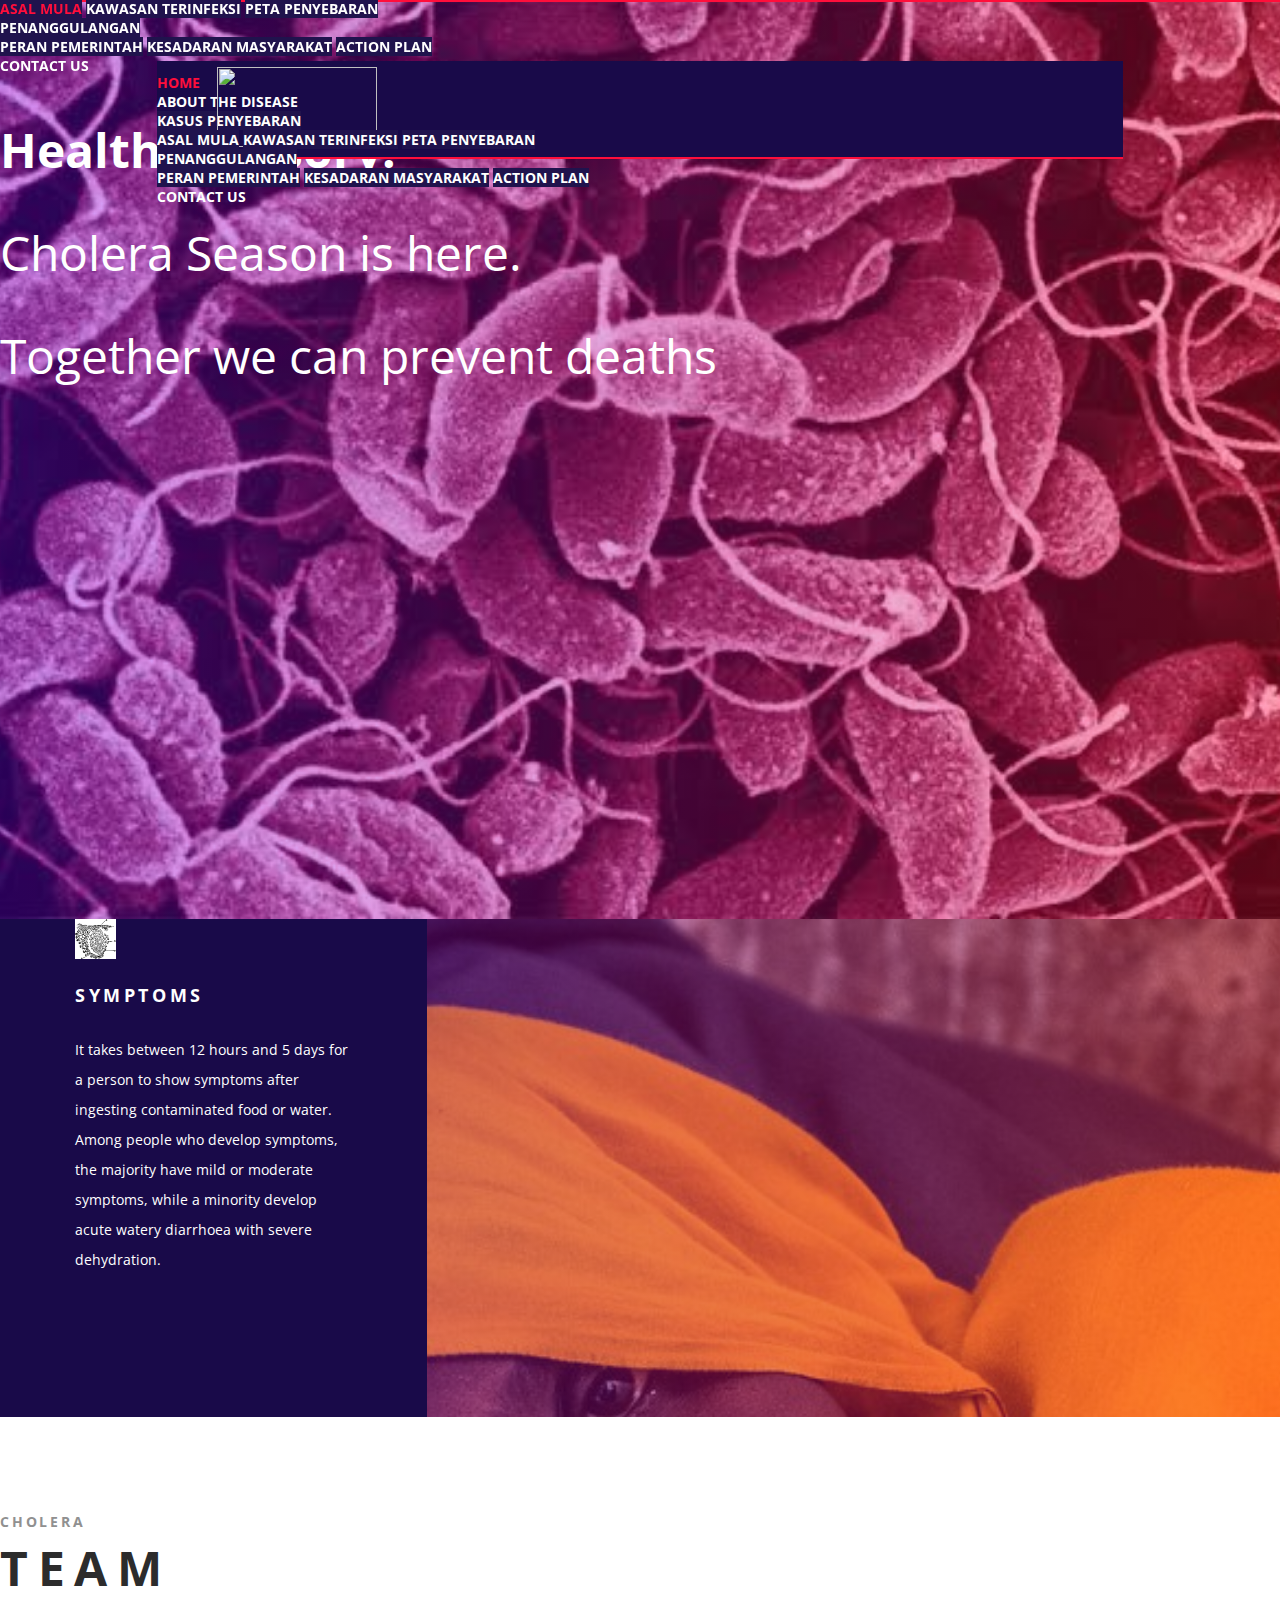
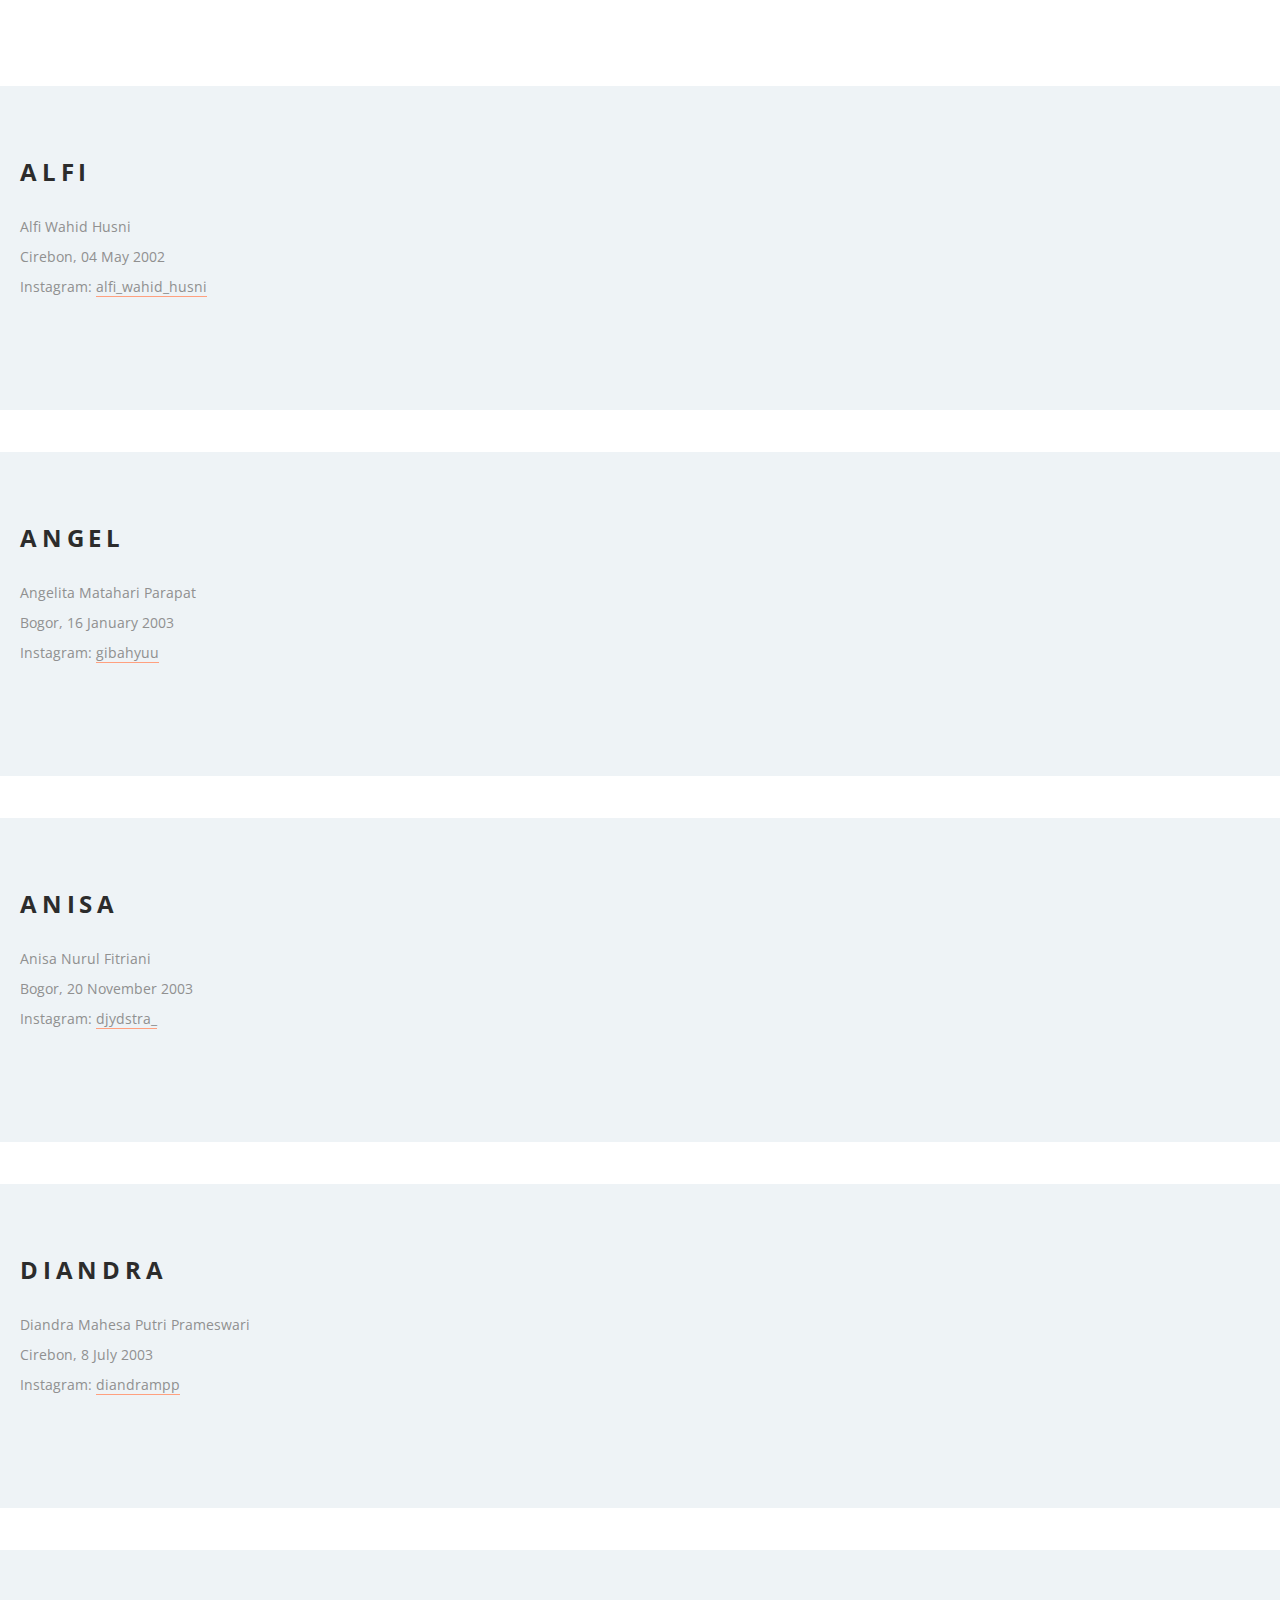
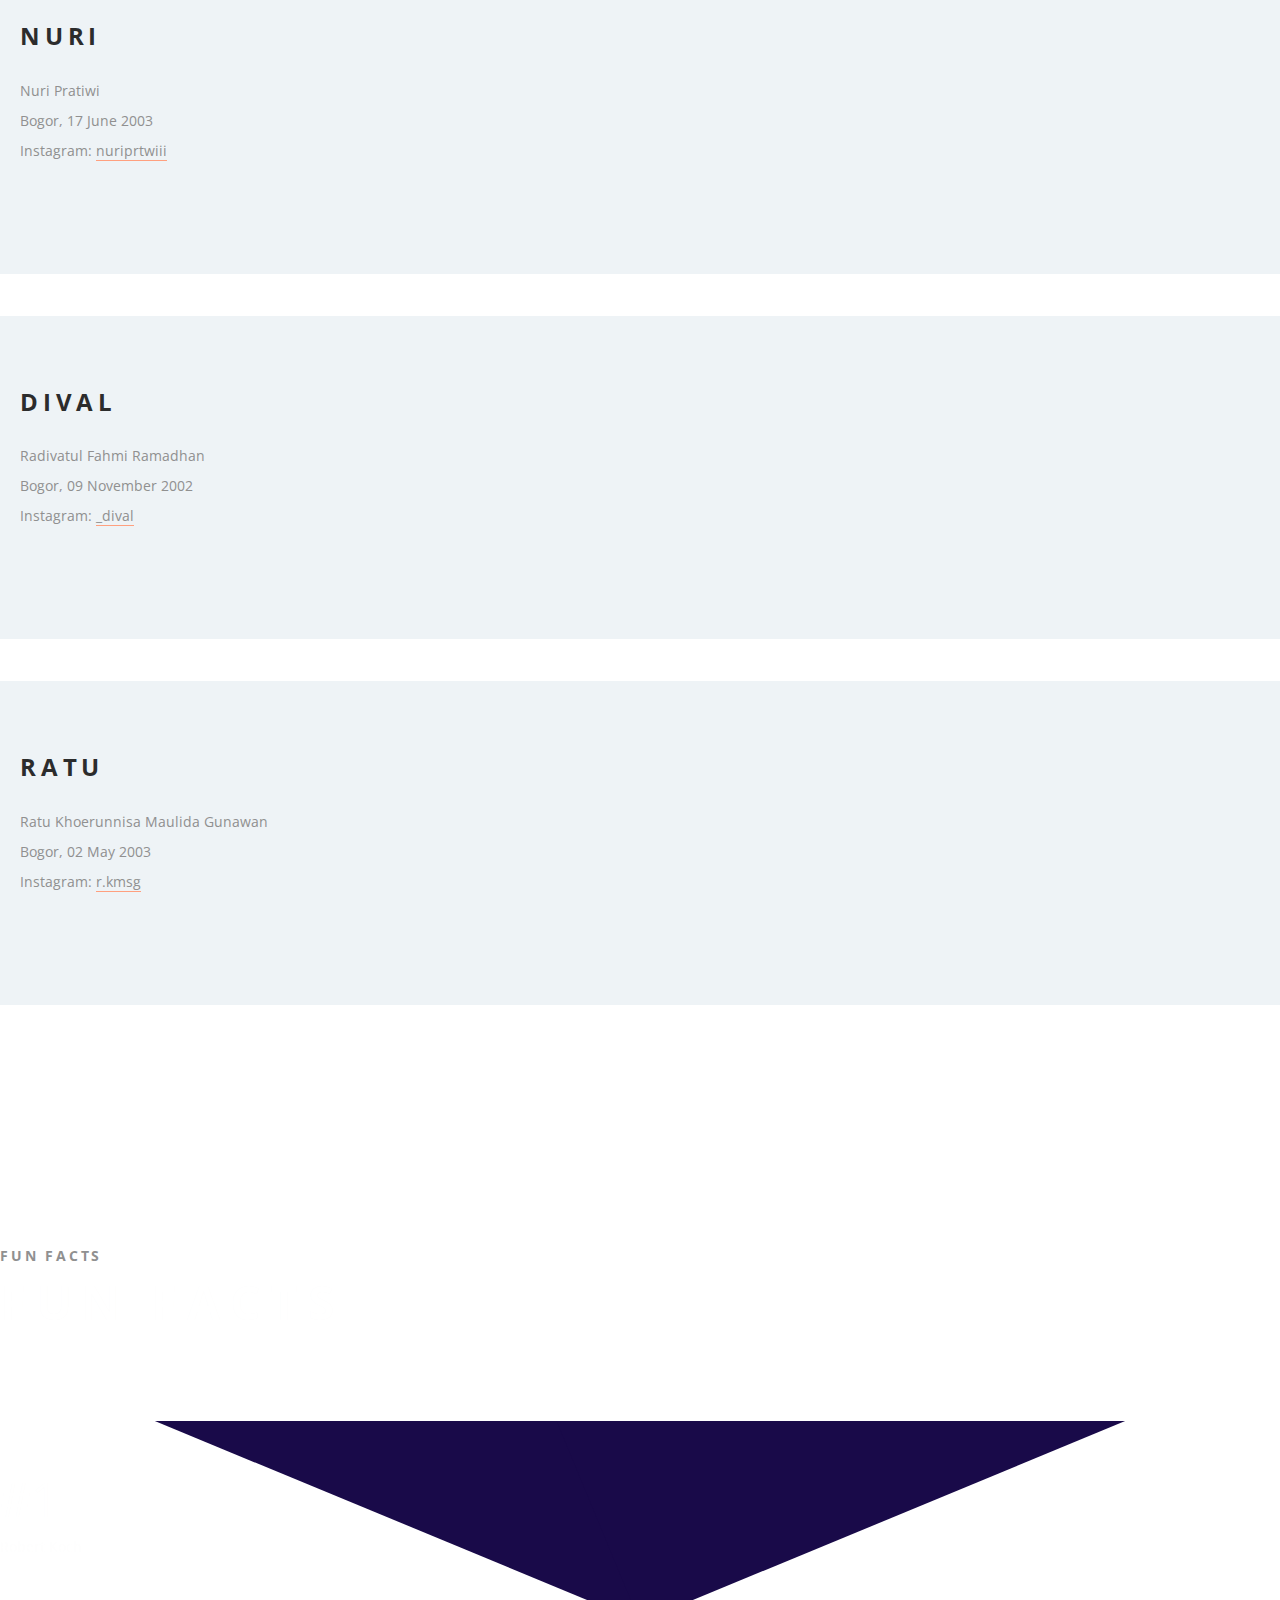
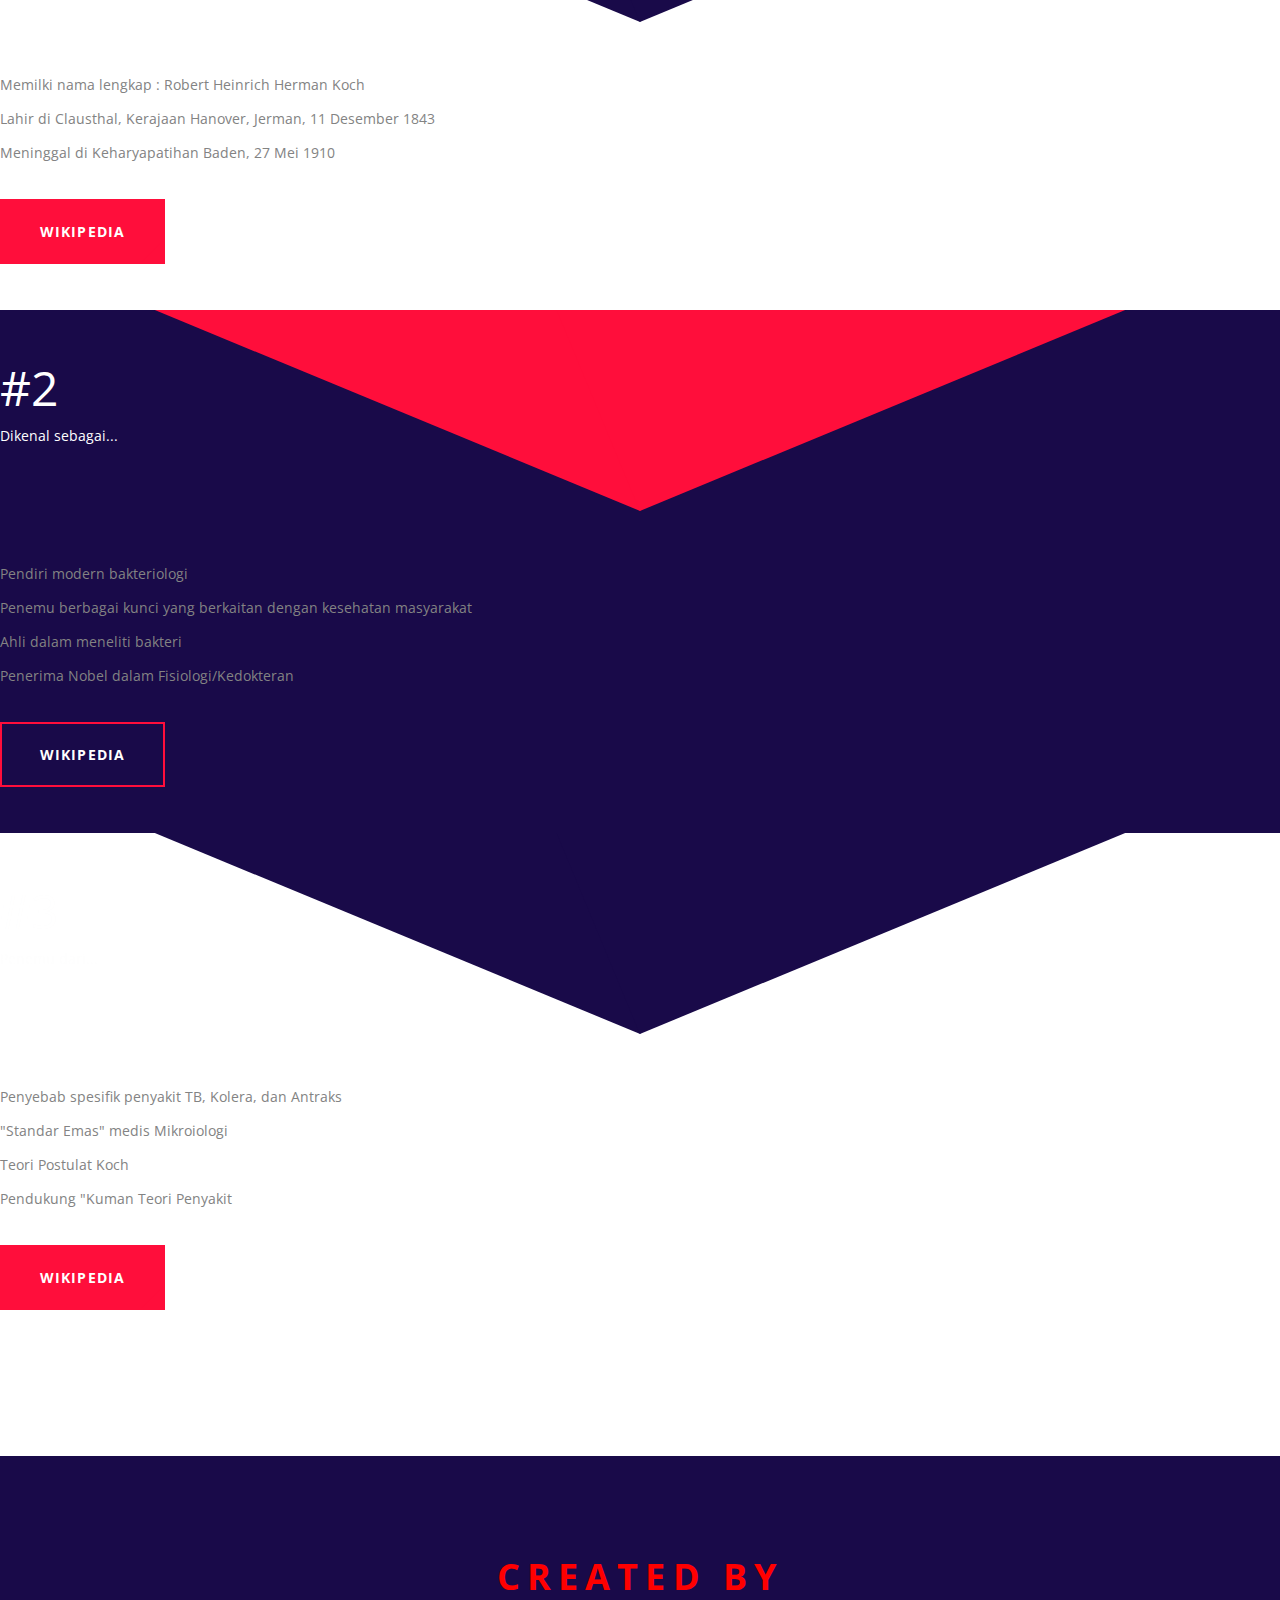
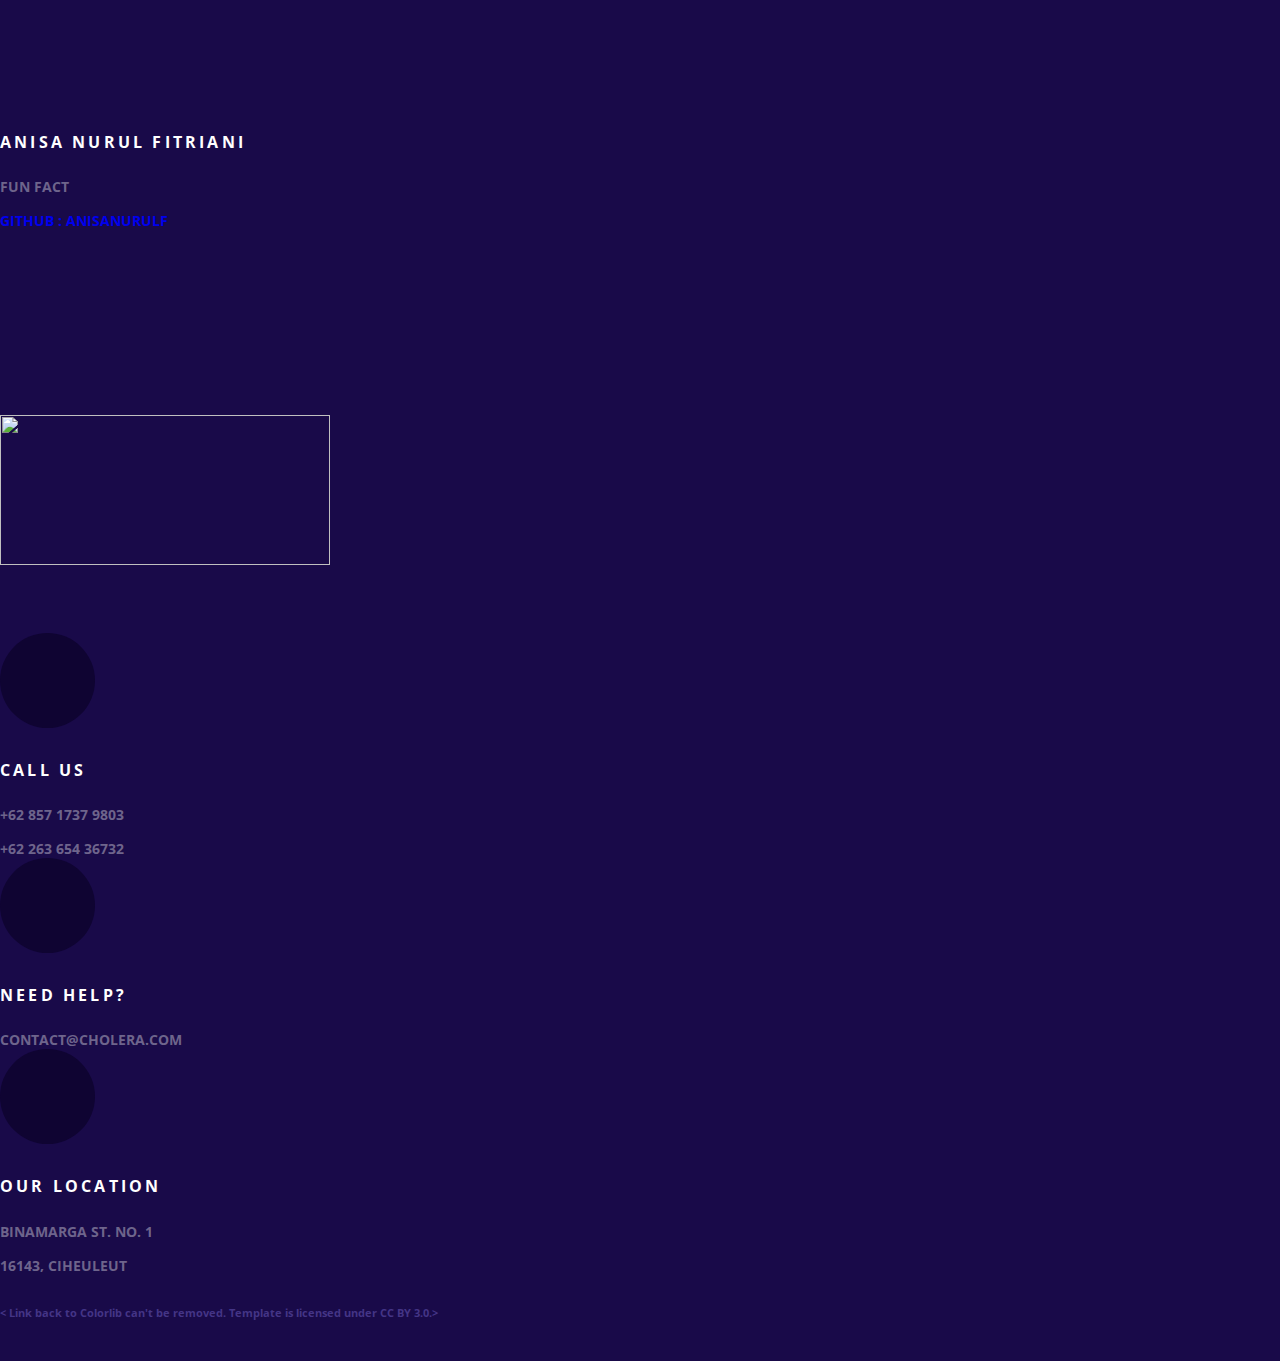
==== commit 024edc79: "Update index.html" ====
--- a/index.html
+++ b/index.html
@@ -484,7 +484,7 @@
 			<div class="container">
 				<div class="row">
 					<div class="col">
-						<center> <h2 style="color : skyblue"> Created By </h2> </center>
+						<center> <h2 style="color : red"> Created By </h2> </center>
 					</div>
 				</div>
 				<div class="row footer_row">
@@ -492,7 +492,7 @@
 					<div class="col-lg-4 footer_col">
 						<div class="footer_item text-center">
 							<div class="align-items-center justify-content-center ml-auto mr-auto">
-								<div><img src="image/2. ANISA NURUL FITRIANI.JPG" width="200px" alt=""></div>
+								<div><img src="image/2.ANISA NURUL FITRIANI.JPG" width="200px" alt=""></div>
 							</div>
 							<div class="footer_title">Anisa Nurul Fitriani</div>
 							<div class="footer_list">
@@ -520,7 +520,13 @@
 		</div>
 
 	<!-- Footer -->
-
+		
+		<div class="col-lg-4 footer_col"></div>
+				</div>
+			</div>
+		</div>
+
+			
 	<footer class="footer">
 		<div class="footer_content">
 			<div class="container">
